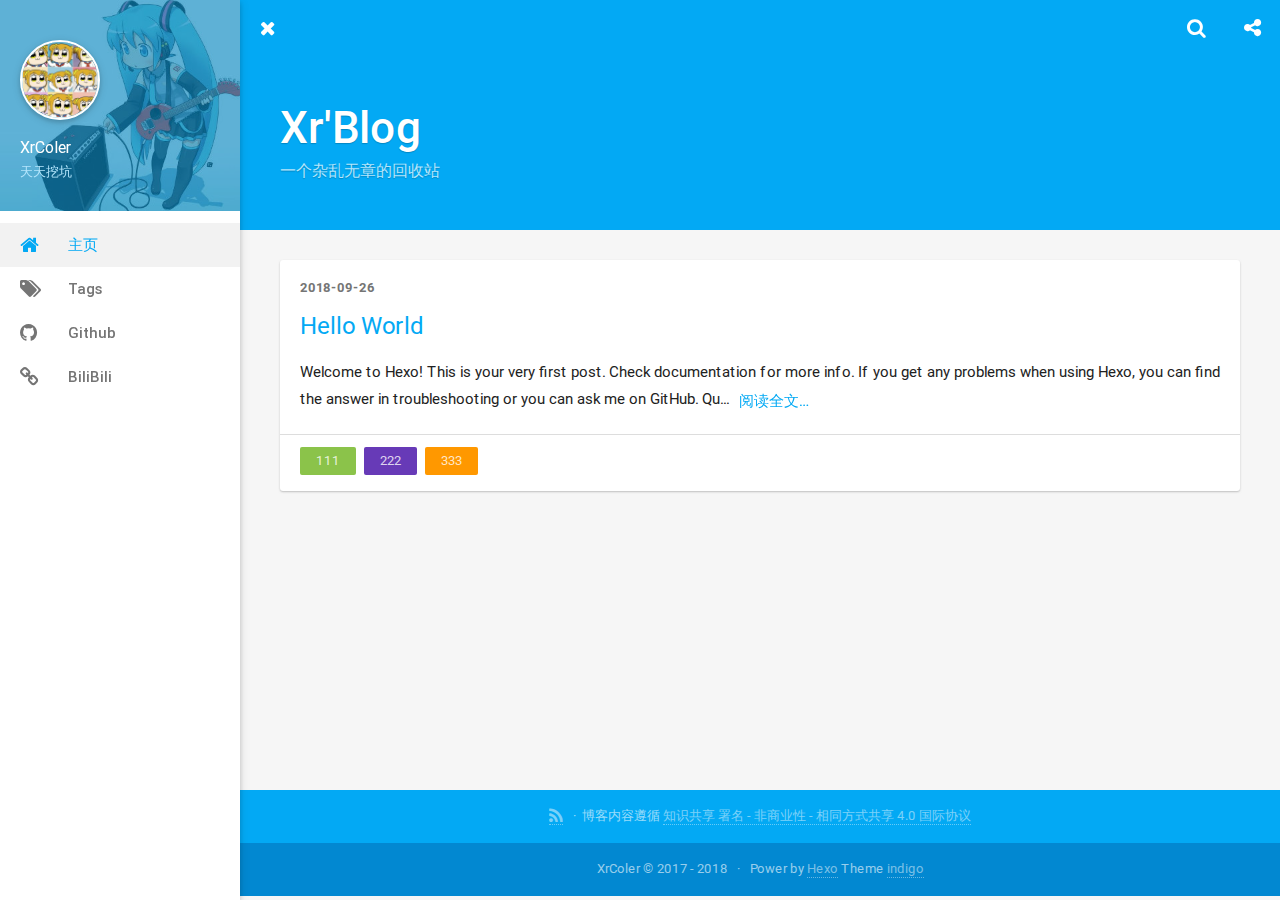
==== index.html @ 563e14e1 "Site updated: 2018-09-26 22:05:00" ====
<!DOCTYPE html>
<html>
<head>
    

    

    



    <meta charset="utf-8">
    
    
    
    
    <title>Xr&#39;Blog | 一个杂乱无章的回收站</title>
    <meta name="viewport" content="width=device-width, initial-scale=1, maximum-scale=1">
    
    <meta name="theme-color" content="#3F51B5">
    
    
    <meta name="keywords" content="your keywords">
    <meta name="description" content="your description">
<meta name="keywords" content="your keywords">
<meta property="og:type" content="website">
<meta property="og:title" content="Xr&#39;Blog">
<meta property="og:url" content="your site url/index.html">
<meta property="og:site_name" content="Xr&#39;Blog">
<meta property="og:description" content="your description">
<meta property="og:locale" content="zh-CN">
<meta name="twitter:card" content="summary">
<meta name="twitter:title" content="Xr&#39;Blog">
<meta name="twitter:description" content="your description">
    
        <link rel="alternate" type="application/atom+xml" title="Xr&#39;Blog" href="/atom.xml">
    
    <link rel="shortcut icon" href="/img/logo.jpg">
    <link rel="stylesheet" href="/css/style.css?v=1.7.2">
    <script>window.lazyScripts=[]</script>

    <!-- custom head -->
    

</head>

<body>
    <div id="loading" class="active"></div>

    <aside id="menu"  >
  <div class="inner flex-row-vertical">
    <a href="javascript:;" class="header-icon waves-effect waves-circle waves-light" id="menu-off">
        <i class="icon icon-lg icon-close"></i>
    </a>
    <div class="brand-wrap" style="background-image:url(/img/brand1.jpg)">
      <div class="brand">
        <a href="/" class="avatar waves-effect waves-circle waves-light">
          <img src="/img/logo.jpg">
        </a>
        <hgroup class="introduce">
          <h5 class="nickname">XrColer</h5>
          <a href="mailto:天天挖坑" title="天天挖坑" class="mail">天天挖坑</a>
        </hgroup>
      </div>
    </div>
    <div class="scroll-wrap flex-col">
      <ul class="nav">
        
            <li class="waves-block waves-effect active">
              <a href="/"  >
                <i class="icon icon-lg icon-home"></i>
                主页
              </a>
            </li>
        
            <li class="waves-block waves-effect">
              <a href="/tags"  >
                <i class="icon icon-lg icon-tags"></i>
                Tags
              </a>
            </li>
        
            <li class="waves-block waves-effect">
              <a href="https://github.com/XrColer/" target="_blank" >
                <i class="icon icon-lg icon-github"></i>
                Github
              </a>
            </li>
        
            <li class="waves-block waves-effect">
              <a href="https://bilibili.com"  >
                <i class="icon icon-lg icon-link"></i>
                BiliBili
              </a>
            </li>
        
      </ul>
    </div>
  </div>
</aside>

    <main id="main">
        <header class="top-header" id="header">
    <div class="flex-row">
        <a href="javascript:;" class="header-icon waves-effect waves-circle waves-light on" id="menu-toggle">
          <i class="icon icon-lg icon-navicon"></i>
        </a>
        <div class="flex-col header-title ellipsis">Xr&#39;Blog</div>
        
        <div class="search-wrap" id="search-wrap">
            <a href="javascript:;" class="header-icon waves-effect waves-circle waves-light" id="back">
                <i class="icon icon-lg icon-chevron-left"></i>
            </a>
            <input type="text" id="key" class="search-input" autocomplete="off" placeholder="输入感兴趣的关键字">
            <a href="javascript:;" class="header-icon waves-effect waves-circle waves-light" id="search">
                <i class="icon icon-lg icon-search"></i>
            </a>
        </div>
        
        
        <a href="javascript:;" class="header-icon waves-effect waves-circle waves-light" id="menuShare">
            <i class="icon icon-lg icon-share-alt"></i>
        </a>
        
    </div>
</header>
<header class="content-header index-header">
	

    <div class="container fade-scale">
        <h1 class="title">Xr&#39;Blog</h1>
        <h5 class="subtitle">
            
                一个杂乱无章的回收站
            
        </h5>
    </div>

    


</header>

<div class="container body-wrap" >

    <ul class="post-list">
    
        <li class="post-list-item fade">
            <article id="post-hello-world"
  class="article-card article-type-post" itemprop="blogPost">

    <div class="post-meta">
        <time class="post-time" title="2018-09-26 21:51:00" datetime="2018-09-26T13:51:00.000Z"  itemprop="datePublished">2018-09-26</time>

        


    </div>

    


  
    <h3 class="post-title" itemprop="name">
      <a class="post-title-link" href="/2018/09/26/hello-world/">Hello World</a>
    </h3>
  




    <div class="post-content" id="post-content" itemprop="postContent">

    
        Welcome to Hexo! This is your very first post. Check documentation for more info. If you get any problems when using Hexo, you can find the answer in troubleshooting or you can ask me on GitHub.
Qu...
    

        <a href="/2018/09/26/hello-world/" class="post-more waves-effect waves-button">
            阅读全文…
        </a>
    </div>
    
    <div class="post-footer">
        
	<ul class="article-tag-list"><li class="article-tag-list-item"><a class="article-tag-list-link" href="/tags/111/">111</a></li><li class="article-tag-list-item"><a class="article-tag-list-link" href="/tags/222/">222</a></li><li class="article-tag-list-item"><a class="article-tag-list-link" href="/tags/333/">333</a></li></ul>

    </div>
    
</article>

        </li>
    
    </ul>

    

</div>

        <footer class="footer">
    <div class="top">
        

        <p>
            
                <span><a href="/atom.xml" target="_blank" class="rss" title="rss"><i class="icon icon-lg icon-rss"></i></a></span>
            
            <span>博客内容遵循 <a rel="license" href="https://creativecommons.org/licenses/by-nc-sa/4.0/deed.zh">知识共享 署名 - 非商业性 - 相同方式共享 4.0 国际协议</a></span>
        </p>
    </div>
    <div class="bottom">
        <p><span>XrColer &copy; 2017 - 2018</span>
            <span>
                
                Power by <a href="http://hexo.io/" target="_blank">Hexo</a> Theme <a href="https://github.com/yscoder/hexo-theme-indigo" target="_blank">indigo</a>
            </span>
        </p>
    </div>
</footer>

    </main>
    <div class="mask" id="mask"></div>
<a href="javascript:;" id="gotop" class="waves-effect waves-circle waves-light"><span class="icon icon-lg icon-chevron-up"></span></a>



<div class="global-share" id="globalShare">
    <ul class="reset share-icons">
      <li>
        <a class="weibo share-sns" target="_blank" href="http://service.weibo.com/share/share.php?url=your site url/&title=Xr'Blog&pic=your site url/img/logo.jpg" data-title="微博">
          <i class="icon icon-weibo"></i>
        </a>
      </li>
      <li>
        <a class="weixin share-sns wxFab" href="javascript:;" data-title="微信">
          <i class="icon icon-weixin"></i>
        </a>
      </li>
      <li>
        <a class="qq share-sns" target="_blank" href="http://connect.qq.com/widget/shareqq/index.html?url=your site url/&title=Xr'Blog&source=your description" data-title=" QQ">
          <i class="icon icon-qq"></i>
        </a>
      </li>
      <li>
        <a class="facebook share-sns" target="_blank" href="https://www.facebook.com/sharer/sharer.php?u=your site url/" data-title=" Facebook">
          <i class="icon icon-facebook"></i>
        </a>
      </li>
      <li>
        <a class="twitter share-sns" target="_blank" href="https://twitter.com/intent/tweet?text=Xr'Blog&url=your site url/&via=your site url" data-title=" Twitter">
          <i class="icon icon-twitter"></i>
        </a>
      </li>
      <li>
        <a class="google share-sns" target="_blank" href="https://plus.google.com/share?url=your site url/" data-title=" Google+">
          <i class="icon icon-google-plus"></i>
        </a>
      </li>
    </ul>
 </div>


<div class="page-modal wx-share" id="wxShare">
    <a class="close" href="javascript:;"><i class="icon icon-close"></i></a>
    <p>扫一扫，分享到微信</p>
    <img src="//api.qrserver.com/v1/create-qr-code/?data=your site url/" alt="微信分享二维码">
</div>




    <script src="//cdn.bootcss.com/node-waves/0.7.4/waves.min.js"></script>
<script>
var BLOG = { ROOT: '/', SHARE: true, REWARD: false };


</script>

<script src="/js/main.min.js?v=1.7.2"></script>


<div class="search-panel" id="search-panel">
    <ul class="search-result" id="search-result"></ul>
</div>
<template id="search-tpl">
<li class="item">
    <a href="{path}" class="waves-block waves-effect">
        <div class="title ellipsis" title="{title}">{title}</div>
        <div class="flex-row flex-middle">
            <div class="tags ellipsis">
                {tags}
            </div>
            <time class="flex-col time">{date}</time>
        </div>
    </a>
</li>
</template>

<script src="/js/search.min.js?v=1.7.2" async></script>



<!-- mathjax config similar to math.stackexchange -->

<script type="text/x-mathjax-config">
MathJax.Hub.Config({
    tex2jax: {
        inlineMath: [ ['$','$'], ["\\(","\\)"]  ],
        processEscapes: true,
        skipTags: ['script', 'noscript', 'style', 'textarea', 'pre', 'code']
    }
});

MathJax.Hub.Queue(function() {
    var all = MathJax.Hub.getAllJax(), i;
    for(i=0; i < all.length; i += 1) {
        all[i].SourceElement().parentNode.className += ' has-jax';
    }
});
</script>

<script async src="//cdn.bootcss.com/mathjax/2.7.0/MathJax.js?config=TeX-MML-AM_CHTML" async></script>






<script>
(function() {
    var OriginTitile = document.title, titleTime;
    document.addEventListener('visibilitychange', function() {
        if (document.hidden) {
            document.title = '潜入中，同步率100%...';
            clearTimeout(titleTime);
        } else {
            document.title = '哎呀，被发现了！！';
            titleTime = setTimeout(function() {
                document.title = OriginTitile;
            },2000);
        }
    });
})();
</script>



</body>
</html>
---- css/style.css ----
@font-face{font-family:"Roboto";src:local('Roboto Thin'),local('Roboto-Thin'),url("fonts/roboto/Roboto-Thin.woff2") format("woff2"),url("fonts/roboto/Roboto-Thin.woff") format("woff"),url("fonts/roboto/Roboto-Thin.ttf") format("truetype");font-weight:200}@font-face{font-family:"Roboto";src:local('Roboto Light'),local('Roboto-Light'),url("fonts/roboto/Roboto-Light.woff2") format("woff2"),url("fonts/roboto/Roboto-Light.woff") format("woff"),url("fonts/roboto/Roboto-Light.ttf") format("truetype");font-weight:300}@font-face{font-family:"Roboto";src:local('Roboto Regular'),local('Roboto-Regular'),url("fonts/roboto/Roboto-Regular.woff2") format("woff2"),url("fonts/roboto/Roboto-Regular.woff") format("woff"),url("fonts/roboto/Roboto-Regular.ttf") format("truetype");font-weight:400}@font-face{font-family:"Roboto";src:local('Roboto Medium'),local('Roboto-Medium'),url("fonts/roboto/Roboto-Medium.woff2") format("woff2"),url("fonts/roboto/Roboto-Medium.woff") format("woff"),url("fonts/roboto/Roboto-Medium.ttf") format("truetype");font-weight:500}@font-face{font-family:"Roboto";src:local('Roboto Bold'),local('Roboto-Bold'),url("fonts/roboto/Roboto-Bold.woff2") format("woff2"),url("fonts/roboto/Roboto-Bold.woff") format("woff"),url("fonts/roboto/Roboto-Bold.ttf") format("truetype");font-weight:700}/*!
 *  Font Awesome 4.6.3 by @davegandy - http://fontawesome.io - @fontawesome
 *  License - http://fontawesome.io/license (Font: SIL OFL 1.1, CSS: MIT License)
 */@font-face{font-family:'FontAwesome';src:url('fonts/fontawesome/fontawesome-webfont.woff2') format('woff2'),url('fonts/fontawesome/fontawesome-webfont.woff') format('woff'),url('fonts/fontawesome/fontawesome-webfont.ttf') format('truetype');font-weight:normal;font-style:normal}.icon{display:inline-block;font-family:'FontAwesome';font-size:1em;text-rendering:auto;-webkit-font-smoothing:antialiased;-moz-osx-font-smoothing:grayscale}.icon-lg{font-size:1.33333333em;line-height:.75em;vertical-align:-15%}.icon-2x{font-size:2em}.icon-3x{font-size:3em}.icon-4x{font-size:4em}.icon-5x{font-size:5em}.icon-pl{padding-left:5px}.icon-pr{padding-right:5px}.icon-glass:before{content:"\f000"}.icon-music:before{content:"\f001"}.icon-search:before{content:"\f002"}.icon-envelope-o:before{content:"\f003"}.icon-heart:before{content:"\f004"}.icon-star:before{content:"\f005"}.icon-star-o:before{content:"\f006"}.icon-user:before{content:"\f007"}.icon-film:before{content:"\f008"}.icon-th-large:before{content:"\f009"}.icon-th:before{content:"\f00a"}.icon-th-list:before{content:"\f00b"}.icon-check:before{content:"\f00c"}.icon-remove:before,.icon-close:before,.icon-times:before{content:"\f00d"}.icon-search-plus:before{content:"\f00e"}.icon-search-minus:before{content:"\f010"}.icon-power-off:before{content:"\f011"}.icon-signal:before{content:"\f012"}.icon-gear:before,.icon-cog:before{content:"\f013"}.icon-trash-o:before{content:"\f014"}.icon-home:before{content:"\f015"}.icon-file-o:before{content:"\f016"}.icon-clock-o:before{content:"\f017"}.icon-road:before{content:"\f018"}.icon-download:before{content:"\f019"}.icon-arrow-circle-o-down:before{content:"\f01a"}.icon-arrow-circle-o-up:before{content:"\f01b"}.icon-inbox:before{content:"\f01c"}.icon-play-circle-o:before{content:"\f01d"}.icon-rotate-right:before,.icon-repeat:before{content:"\f01e"}.icon-refresh:before{content:"\f021"}.icon-list-alt:before{content:"\f022"}.icon-lock:before{content:"\f023"}.icon-flag:before{content:"\f024"}.icon-headphones:before{content:"\f025"}.icon-volume-off:before{content:"\f026"}.icon-volume-down:before{content:"\f027"}.icon-volume-up:before{content:"\f028"}.icon-qrcode:before{content:"\f029"}.icon-barcode:before{content:"\f02a"}.icon-tag:before{content:"\f02b"}.icon-tags:before{content:"\f02c"}.icon-book:before{content:"\f02d"}.icon-bookmark:before{content:"\f02e"}.icon-print:before{content:"\f02f"}.icon-camera:before{content:"\f030"}.icon-font:before{content:"\f031"}.icon-bold:before{content:"\f032"}.icon-italic:before{content:"\f033"}.icon-text-height:before{content:"\f034"}.icon-text-width:before{content:"\f035"}.icon-align-left:before{content:"\f036"}.icon-align-center:before{content:"\f037"}.icon-align-right:before{content:"\f038"}.icon-align-justify:before{content:"\f039"}.icon-list:before{content:"\f03a"}.icon-dedent:before,.icon-outdent:before{content:"\f03b"}.icon-indent:before{content:"\f03c"}.icon-video-camera:before{content:"\f03d"}.icon-photo:before,.icon-image:before,.icon-picture-o:before{content:"\f03e"}.icon-pencil:before{content:"\f040"}.icon-map-marker:before{content:"\f041"}.icon-adjust:before{content:"\f042"}.icon-tint:before{content:"\f043"}.icon-edit:before,.icon-pencil-square-o:before{content:"\f044"}.icon-share-square-o:before{content:"\f045"}.icon-check-square-o:before{content:"\f046"}.icon-arrows:before{content:"\f047"}.icon-step-backward:before{content:"\f048"}.icon-fast-backward:before{content:"\f049"}.icon-backward:before{content:"\f04a"}.icon-play:before{content:"\f04b"}.icon-pause:before{content:"\f04c"}.icon-stop:before{content:"\f04d"}.icon-forward:before{content:"\f04e"}.icon-fast-forward:before{content:"\f050"}.icon-step-forward:before{content:"\f051"}.icon-eject:before{content:"\f052"}.icon-chevron-left:before{content:"\f053"}.icon-chevron-right:before{content:"\f054"}.icon-plus-circle:before{content:"\f055"}.icon-minus-circle:before{content:"\f056"}.icon-times-circle:before{content:"\f057"}.icon-check-circle:before{content:"\f058"}.icon-question-circle:before{content:"\f059"}.icon-info-circle:before{content:"\f05a"}.icon-crosshairs:before{content:"\f05b"}.icon-times-circle-o:before{content:"\f05c"}.icon-check-circle-o:before{content:"\f05d"}.icon-ban:before{content:"\f05e"}.icon-arrow-left:before{content:"\f060"}.icon-arrow-right:before{content:"\f061"}.icon-arrow-up:before{content:"\f062"}.icon-arrow-down:before{content:"\f063"}.icon-mail-forward:before,.icon-share:before{content:"\f064"}.icon-expand:before{content:"\f065"}.icon-compress:before{content:"\f066"}.icon-plus:before{content:"\f067"}.icon-minus:before{content:"\f068"}.icon-asterisk:before{content:"\f069"}.icon-exclamation-circle:before{content:"\f06a"}.icon-gift:before{content:"\f06b"}.icon-leaf:before{content:"\f06c"}.icon-fire:before{content:"\f06d"}.icon-eye:before{content:"\f06e"}.icon-eye-slash:before{content:"\f070"}.icon-warning:before,.icon-exclamation-triangle:before{content:"\f071"}.icon-plane:before{content:"\f072"}.icon-calendar:before{content:"\f073"}.icon-random:before{content:"\f074"}.icon-comment:before{content:"\f075"}.icon-magnet:before{content:"\f076"}.icon-chevron-up:before{content:"\f077"}.icon-chevron-down:before{content:"\f078"}.icon-retweet:before{content:"\f079"}.icon-shopping-cart:before{content:"\f07a"}.icon-folder:before{content:"\f07b"}.icon-folder-open:before{content:"\f07c"}.icon-arrows-v:before{content:"\f07d"}.icon-arrows-h:before{content:"\f07e"}.icon-bar-chart-o:before,.icon-bar-chart:before{content:"\f080"}.icon-twitter-square:before{content:"\f081"}.icon-facebook-square:before{content:"\f082"}.icon-camera-retro:before{content:"\f083"}.icon-key:before{content:"\f084"}.icon-gears:before,.icon-cogs:before{content:"\f085"}.icon-comments:before{content:"\f086"}.icon-thumbs-o-up:before{content:"\f087"}.icon-thumbs-o-down:before{content:"\f088"}.icon-star-half:before{content:"\f089"}.icon-heart-o:before{content:"\f08a"}.icon-sign-out:before{content:"\f08b"}.icon-linkedin-square:before{content:"\f08c"}.icon-thumb-tack:before{content:"\f08d"}.icon-external-link:before{content:"\f08e"}.icon-sign-in:before{content:"\f090"}.icon-trophy:before{content:"\f091"}.icon-github-square:before{content:"\f092"}.icon-upload:before{content:"\f093"}.icon-lemon-o:before{content:"\f094"}.icon-phone:before{content:"\f095"}.icon-square-o:before{content:"\f096"}.icon-bookmark-o:before{content:"\f097"}.icon-phone-square:before{content:"\f098"}.icon-twitter:before{content:"\f099"}.icon-facebook-f:before,.icon-facebook:before{content:"\f09a"}.icon-github:before{content:"\f09b"}.icon-unlock:before{content:"\f09c"}.icon-credit-card:before{content:"\f09d"}.icon-feed:before,.icon-rss:before{content:"\f09e"}.icon-hdd-o:before{content:"\f0a0"}.icon-bullhorn:before{content:"\f0a1"}.icon-bell:before{content:"\f0f3"}.icon-certificate:before{content:"\f0a3"}.icon-hand-o-right:before{content:"\f0a4"}.icon-hand-o-left:before{content:"\f0a5"}.icon-hand-o-up:before{content:"\f0a6"}.icon-hand-o-down:before{content:"\f0a7"}.icon-arrow-circle-left:before{content:"\f0a8"}.icon-arrow-circle-right:before{content:"\f0a9"}.icon-arrow-circle-up:before{content:"\f0aa"}.icon-arrow-circle-down:before{content:"\f0ab"}.icon-globe:before{content:"\f0ac"}.icon-wrench:before{content:"\f0ad"}.icon-tasks:before{content:"\f0ae"}.icon-filter:before{content:"\f0b0"}.icon-briefcase:before{content:"\f0b1"}.icon-arrows-alt:before{content:"\f0b2"}.icon-group:before,.icon-users:before{content:"\f0c0"}.icon-chain:before,.icon-link:before{content:"\f0c1"}.icon-cloud:before{content:"\f0c2"}.icon-flask:before{content:"\f0c3"}.icon-cut:before,.icon-scissors:before{content:"\f0c4"}.icon-copy:before,.icon-files-o:before{content:"\f0c5"}.icon-paperclip:before{content:"\f0c6"}.icon-save:before,.icon-floppy-o:before{content:"\f0c7"}.icon-square:before{content:"\f0c8"}.icon-navicon:before,.icon-reorder:before,.icon-bars:before{content:"\f0c9"}.icon-list-ul:before{content:"\f0ca"}.icon-list-ol:before{content:"\f0cb"}.icon-strikethrough:before{content:"\f0cc"}.icon-underline:before{content:"\f0cd"}.icon-table:before{content:"\f0ce"}.icon-magic:before{content:"\f0d0"}.icon-truck:before{content:"\f0d1"}.icon-pinterest:before{content:"\f0d2"}.icon-pinterest-square:before{content:"\f0d3"}.icon-google-plus-square:before{content:"\f0d4"}.icon-google-plus:before{content:"\f0d5"}.icon-money:before{content:"\f0d6"}.icon-caret-down:before{content:"\f0d7"}.icon-caret-up:before{content:"\f0d8"}.icon-caret-left:before{content:"\f0d9"}.icon-caret-right:before{content:"\f0da"}.icon-columns:before{content:"\f0db"}.icon-unsorted:before,.icon-sort:before{content:"\f0dc"}.icon-sort-down:before,.icon-sort-desc:before{content:"\f0dd"}.icon-sort-up:before,.icon-sort-asc:before{content:"\f0de"}.icon-envelope:before{content:"\f0e0"}.icon-linkedin:before{content:"\f0e1"}.icon-rotate-left:before,.icon-undo:before{content:"\f0e2"}.icon-legal:before,.icon-gavel:before{content:"\f0e3"}.icon-dashboard:before,.icon-tachometer:before{content:"\f0e4"}.icon-comment-o:before{content:"\f0e5"}.icon-comments-o:before{content:"\f0e6"}.icon-flash:before,.icon-bolt:before{content:"\f0e7"}.icon-sitemap:before{content:"\f0e8"}.icon-umbrella:before{content:"\f0e9"}.icon-paste:before,.icon-clipboard:before{content:"\f0ea"}.icon-lightbulb-o:before{content:"\f0eb"}.icon-exchange:before{content:"\f0ec"}.icon-cloud-download:before{content:"\f0ed"}.icon-cloud-upload:before{content:"\f0ee"}.icon-user-md:before{content:"\f0f0"}.icon-stethoscope:before{content:"\f0f1"}.icon-suitcase:before{content:"\f0f2"}.icon-bell-o:before{content:"\f0a2"}.icon-coffee:before{content:"\f0f4"}.icon-cutlery:before{content:"\f0f5"}.icon-file-text-o:before{content:"\f0f6"}.icon-building-o:before{content:"\f0f7"}.icon-hospital-o:before{content:"\f0f8"}.icon-ambulance:before{content:"\f0f9"}.icon-medkit:before{content:"\f0fa"}.icon-fighter-jet:before{content:"\f0fb"}.icon-beer:before{content:"\f0fc"}.icon-h-square:before{content:"\f0fd"}.icon-plus-square:before{content:"\f0fe"}.icon-angle-double-left:before{content:"\f100"}.icon-angle-double-right:before{content:"\f101"}.icon-angle-double-up:before{content:"\f102"}.icon-angle-double-down:before{content:"\f103"}.icon-angle-left:before{content:"\f104"}.icon-angle-right:before{content:"\f105"}.icon-angle-up:before{content:"\f106"}.icon-angle-down:before{content:"\f107"}.icon-desktop:before{content:"\f108"}.icon-laptop:before{content:"\f109"}.icon-tablet:before{content:"\f10a"}.icon-mobile-phone:before,.icon-mobile:before{content:"\f10b"}.icon-circle-o:before{content:"\f10c"}.icon-quote-left:before{content:"\f10d"}.icon-quote-right:before{content:"\f10e"}.icon-spinner:before{content:"\f110"}.icon-circle:before{content:"\f111"}.icon-mail-reply:before,.icon-reply:before{content:"\f112"}.icon-github-alt:before{content:"\f113"}.icon-folder-o:before{content:"\f114"}.icon-folder-open-o:before{content:"\f115"}.icon-smile-o:before{content:"\f118"}.icon-frown-o:before{content:"\f119"}.icon-meh-o:before{content:"\f11a"}.icon-gamepad:before{content:"\f11b"}.icon-keyboard-o:before{content:"\f11c"}.icon-flag-o:before{content:"\f11d"}.icon-flag-checkered:before{content:"\f11e"}.icon-terminal:before{content:"\f120"}.icon-code:before{content:"\f121"}.icon-mail-reply-all:before,.icon-reply-all:before{content:"\f122"}.icon-star-half-empty:before,.icon-star-half-full:before,.icon-star-half-o:before{content:"\f123"}.icon-location-arrow:before{content:"\f124"}.icon-crop:before{content:"\f125"}.icon-code-fork:before{content:"\f126"}.icon-unlink:before,.icon-chain-broken:before{content:"\f127"}.icon-question:before{content:"\f128"}.icon-info:before{content:"\f129"}.icon-exclamation:before{content:"\f12a"}.icon-superscript:before{content:"\f12b"}.icon-subscript:before{content:"\f12c"}.icon-eraser:before{content:"\f12d"}.icon-puzzle-piece:before{content:"\f12e"}.icon-microphone:before{content:"\f130"}.icon-microphone-slash:before{content:"\f131"}.icon-shield:before{content:"\f132"}.icon-calendar-o:before{content:"\f133"}.icon-fire-extinguisher:before{content:"\f134"}.icon-rocket:before{content:"\f135"}.icon-maxcdn:before{content:"\f136"}.icon-chevron-circle-left:before{content:"\f137"}.icon-chevron-circle-right:before{content:"\f138"}.icon-chevron-circle-up:before{content:"\f139"}.icon-chevron-circle-down:before{content:"\f13a"}.icon-html5:before{content:"\f13b"}.icon-css3:before{content:"\f13c"}.icon-anchor:before{content:"\f13d"}.icon-unlock-alt:before{content:"\f13e"}.icon-bullseye:before{content:"\f140"}.icon-ellipsis-h:before{content:"\f141"}.icon-ellipsis-v:before{content:"\f142"}.icon-rss-square:before{content:"\f143"}.icon-play-circle:before{content:"\f144"}.icon-ticket:before{content:"\f145"}.icon-minus-square:before{content:"\f146"}.icon-minus-square-o:before{content:"\f147"}.icon-level-up:before{content:"\f148"}.icon-level-down:before{content:"\f149"}.icon-check-square:before{content:"\f14a"}.icon-pencil-square:before{content:"\f14b"}.icon-external-link-square:before{content:"\f14c"}.icon-share-square:before{content:"\f14d"}.icon-compass:before{content:"\f14e"}.icon-toggle-down:before,.icon-caret-square-o-down:before{content:"\f150"}.icon-toggle-up:before,.icon-caret-square-o-up:before{content:"\f151"}.icon-toggle-right:before,.icon-caret-square-o-right:before{content:"\f152"}.icon-euro:before,.icon-eur:before{content:"\f153"}.icon-gbp:before{content:"\f154"}.icon-dollar:before,.icon-usd:before{content:"\f155"}.icon-rupee:before,.icon-inr:before{content:"\f156"}.icon-cny:before,.icon-rmb:before,.icon-yen:before,.icon-jpy:before{content:"\f157"}.icon-ruble:before,.icon-rouble:before,.icon-rub:before{content:"\f158"}.icon-won:before,.icon-krw:before{content:"\f159"}.icon-bitcoin:before,.icon-btc:before{content:"\f15a"}.icon-file:before{content:"\f15b"}.icon-file-text:before{content:"\f15c"}.icon-sort-alpha-asc:before{content:"\f15d"}.icon-sort-alpha-desc:before{content:"\f15e"}.icon-sort-amount-asc:before{content:"\f160"}.icon-sort-amount-desc:before{content:"\f161"}.icon-sort-numeric-asc:before{content:"\f162"}.icon-sort-numeric-desc:before{content:"\f163"}.icon-thumbs-up:before{content:"\f164"}.icon-thumbs-down:before{content:"\f165"}.icon-youtube-square:before{content:"\f166"}.icon-youtube:before{content:"\f167"}.icon-xing:before{content:"\f168"}.icon-xing-square:before{content:"\f169"}.icon-youtube-play:before{content:"\f16a"}.icon-dropbox:before{content:"\f16b"}.icon-stack-overflow:before{content:"\f16c"}.icon-instagram:before{content:"\f16d"}.icon-flickr:before{content:"\f16e"}.icon-adn:before{content:"\f170"}.icon-bitbucket:before{content:"\f171"}.icon-bitbucket-square:before{content:"\f172"}.icon-tumblr:before{content:"\f173"}.icon-tumblr-square:before{content:"\f174"}.icon-long-arrow-down:before{content:"\f175"}.icon-long-arrow-up:before{content:"\f176"}.icon-long-arrow-left:before{content:"\f177"}.icon-long-arrow-right:before{content:"\f178"}.icon-apple:before{content:"\f179"}.icon-windows:before{content:"\f17a"}.icon-android:before{content:"\f17b"}.icon-linux:before{content:"\f17c"}.icon-dribbble:before{content:"\f17d"}.icon-skype:before{content:"\f17e"}.icon-foursquare:before{content:"\f180"}.icon-trello:before{content:"\f181"}.icon-female:before{content:"\f182"}.icon-male:before{content:"\f183"}.icon-gittip:before,.icon-gratipay:before{content:"\f184"}.icon-sun-o:before{content:"\f185"}.icon-moon-o:before{content:"\f186"}.icon-archive:before,.icon-archives:before{content:"\f187"}.icon-bug:before{content:"\f188"}.icon-vk:before{content:"\f189"}.icon-weibo:before{content:"\f18a"}.icon-renren:before{content:"\f18b"}.icon-pagelines:before{content:"\f18c"}.icon-stack-exchange:before{content:"\f18d"}.icon-arrow-circle-o-right:before{content:"\f18e"}.icon-arrow-circle-o-left:before{content:"\f190"}.icon-toggle-left:before,.icon-caret-square-o-left:before{content:"\f191"}.icon-dot-circle-o:before{content:"\f192"}.icon-wheelchair:before{content:"\f193"}.icon-vimeo-square:before{content:"\f194"}.icon-turkish-lira:before,.icon-try:before{content:"\f195"}.icon-plus-square-o:before{content:"\f196"}.icon-space-shuttle:before{content:"\f197"}.icon-slack:before{content:"\f198"}.icon-envelope-square:before{content:"\f199"}.icon-wordpress:before{content:"\f19a"}.icon-openid:before{content:"\f19b"}.icon-institution:before,.icon-bank:before,.icon-university:before{content:"\f19c"}.icon-mortar-board:before,.icon-graduation-cap:before{content:"\f19d"}.icon-yahoo:before{content:"\f19e"}.icon-google:before{content:"\f1a0"}.icon-reddit:before{content:"\f1a1"}.icon-reddit-square:before{content:"\f1a2"}.icon-stumbleupon-circle:before{content:"\f1a3"}.icon-stumbleupon:before{content:"\f1a4"}.icon-delicious:before{content:"\f1a5"}.icon-digg:before{content:"\f1a6"}.icon-pied-piper-pp:before{content:"\f1a7"}.icon-pied-piper-alt:before{content:"\f1a8"}.icon-drupal:before{content:"\f1a9"}.icon-joomla:before{content:"\f1aa"}.icon-language:before{content:"\f1ab"}.icon-fax:before{content:"\f1ac"}.icon-building:before{content:"\f1ad"}.icon-child:before{content:"\f1ae"}.icon-paw:before{content:"\f1b0"}.icon-spoon:before{content:"\f1b1"}.icon-cube:before{content:"\f1b2"}.icon-cubes:before{content:"\f1b3"}.icon-behance:before{content:"\f1b4"}.icon-behance-square:before{content:"\f1b5"}.icon-steam:before{content:"\f1b6"}.icon-steam-square:before{content:"\f1b7"}.icon-recycle:before{content:"\f1b8"}.icon-automobile:before,.icon-car:before{content:"\f1b9"}.icon-cab:before,.icon-taxi:before{content:"\f1ba"}.icon-tree:before{content:"\f1bb"}.icon-spotify:before{content:"\f1bc"}.icon-deviantart:before{content:"\f1bd"}.icon-soundcloud:before{content:"\f1be"}.icon-database:before{content:"\f1c0"}.icon-file-pdf-o:before{content:"\f1c1"}.icon-file-word-o:before{content:"\f1c2"}.icon-file-excel-o:before{content:"\f1c3"}.icon-file-powerpoint-o:before{content:"\f1c4"}.icon-file-photo-o:before,.icon-file-picture-o:before,.icon-file-image-o:before{content:"\f1c5"}.icon-file-zip-o:before,.icon-file-archive-o:before{content:"\f1c6"}.icon-file-sound-o:before,.icon-file-audio-o:before{content:"\f1c7"}.icon-file-movie-o:before,.icon-file-video-o:before{content:"\f1c8"}.icon-file-code-o:before{content:"\f1c9"}.icon-vine:before{content:"\f1ca"}.icon-codepen:before{content:"\f1cb"}.icon-jsfiddle:before{content:"\f1cc"}.icon-life-bouy:before,.icon-life-buoy:before,.icon-life-saver:before,.icon-support:before,.icon-life-ring:before{content:"\f1cd"}.icon-circle-o-notch:before{content:"\f1ce"}.icon-ra:before,.icon-resistance:before,.icon-rebel:before{content:"\f1d0"}.icon-ge:before,.icon-empire:before{content:"\f1d1"}.icon-git-square:before{content:"\f1d2"}.icon-git:before{content:"\f1d3"}.icon-y-combinator-square:before,.icon-yc-square:before,.icon-hacker-news:before{content:"\f1d4"}.icon-tencent-weibo:before{content:"\f1d5"}.icon-qq:before{content:"\f1d6"}.icon-wechat:before,.icon-weixin:before{content:"\f1d7"}.icon-send:before,.icon-paper-plane:before{content:"\f1d8"}.icon-send-o:before,.icon-paper-plane-o:before{content:"\f1d9"}.icon-history:before{content:"\f1da"}.icon-circle-thin:before{content:"\f1db"}.icon-header:before{content:"\f1dc"}.icon-paragraph:before{content:"\f1dd"}.icon-sliders:before{content:"\f1de"}.icon-share-alt:before{content:"\f1e0"}.icon-share-alt-square:before{content:"\f1e1"}.icon-bomb:before{content:"\f1e2"}.icon-soccer-ball-o:before,.icon-futbol-o:before{content:"\f1e3"}.icon-tty:before{content:"\f1e4"}.icon-binoculars:before{content:"\f1e5"}.icon-plug:before{content:"\f1e6"}.icon-slideshare:before{content:"\f1e7"}.icon-twitch:before{content:"\f1e8"}.icon-yelp:before{content:"\f1e9"}.icon-newspaper-o:before{content:"\f1ea"}.icon-wifi:before{content:"\f1eb"}.icon-calculator:before{content:"\f1ec"}.icon-paypal:before{content:"\f1ed"}.icon-google-wallet:before{content:"\f1ee"}.icon-cc-visa:before{content:"\f1f0"}.icon-cc-mastercard:before{content:"\f1f1"}.icon-cc-discover:before{content:"\f1f2"}.icon-cc-amex:before{content:"\f1f3"}.icon-cc-paypal:before{content:"\f1f4"}.icon-cc-stripe:before{content:"\f1f5"}.icon-bell-slash:before{content:"\f1f6"}.icon-bell-slash-o:before{content:"\f1f7"}.icon-trash:before{content:"\f1f8"}.icon-copyright:before{content:"\f1f9"}.icon-at:before{content:"\f1fa"}.icon-eyedropper:before{content:"\f1fb"}.icon-paint-brush:before{content:"\f1fc"}.icon-birthday-cake:before{content:"\f1fd"}.icon-area-chart:before{content:"\f1fe"}.icon-pie-chart:before{content:"\f200"}.icon-line-chart:before{content:"\f201"}.icon-lastfm:before{content:"\f202"}.icon-lastfm-square:before{content:"\f203"}.icon-toggle-off:before{content:"\f204"}.icon-toggle-on:before{content:"\f205"}.icon-bicycle:before{content:"\f206"}.icon-bus:before{content:"\f207"}.icon-ioxhost:before{content:"\f208"}.icon-angellist:before{content:"\f209"}.icon-cc:before{content:"\f20a"}.icon-shekel:before,.icon-sheqel:before,.icon-ils:before{content:"\f20b"}.icon-meanpath:before{content:"\f20c"}.icon-buysellads:before{content:"\f20d"}.icon-connectdevelop:before{content:"\f20e"}.icon-dashcube:before{content:"\f210"}.icon-forumbee:before{content:"\f211"}.icon-leanpub:before{content:"\f212"}.icon-sellsy:before{content:"\f213"}.icon-shirtsinbulk:before{content:"\f214"}.icon-simplybuilt:before{content:"\f215"}.icon-skyatlas:before{content:"\f216"}.icon-cart-plus:before{content:"\f217"}.icon-cart-arrow-down:before{content:"\f218"}.icon-diamond:before{content:"\f219"}.icon-ship:before{content:"\f21a"}.icon-user-secret:before{content:"\f21b"}.icon-motorcycle:before{content:"\f21c"}.icon-street-view:before{content:"\f21d"}.icon-heartbeat:before{content:"\f21e"}.icon-venus:before{content:"\f221"}.icon-mars:before{content:"\f222"}.icon-mercury:before{content:"\f223"}.icon-intersex:before,.icon-transgender:before{content:"\f224"}.icon-transgender-alt:before{content:"\f225"}.icon-venus-double:before{content:"\f226"}.icon-mars-double:before{content:"\f227"}.icon-venus-mars:before{content:"\f228"}.icon-mars-stroke:before{content:"\f229"}.icon-mars-stroke-v:before{content:"\f22a"}.icon-mars-stroke-h:before{content:"\f22b"}.icon-neuter:before{content:"\f22c"}.icon-genderless:before{content:"\f22d"}.icon-facebook-official:before{content:"\f230"}.icon-pinterest-p:before{content:"\f231"}.icon-whatsapp:before{content:"\f232"}.icon-server:before{content:"\f233"}.icon-user-plus:before{content:"\f234"}.icon-user-times:before{content:"\f235"}.icon-hotel:before,.icon-bed:before{content:"\f236"}.icon-viacoin:before{content:"\f237"}.icon-train:before{content:"\f238"}.icon-subway:before{content:"\f239"}.icon-medium:before{content:"\f23a"}.icon-yc:before,.icon-y-combinator:before{content:"\f23b"}.icon-optin-monster:before{content:"\f23c"}.icon-opencart:before{content:"\f23d"}.icon-expeditedssl:before{content:"\f23e"}.icon-battery-4:before,.icon-battery:before,.icon-battery-full:before{content:"\f240"}.icon-battery-3:before,.icon-battery-three-quarters:before{content:"\f241"}.icon-battery-2:before,.icon-battery-half:before{content:"\f242"}.icon-battery-1:before,.icon-battery-quarter:before{content:"\f243"}.icon-battery-0:before,.icon-battery-empty:before{content:"\f244"}.icon-mouse-pointer:before{content:"\f245"}.icon-i-cursor:before{content:"\f246"}.icon-object-group:before{content:"\f247"}.icon-object-ungroup:before{content:"\f248"}.icon-sticky-note:before{content:"\f249"}.icon-sticky-note-o:before{content:"\f24a"}.icon-cc-jcb:before{content:"\f24b"}.icon-cc-diners-club:before{content:"\f24c"}.icon-clone:before{content:"\f24d"}.icon-balance-scale:before{content:"\f24e"}.icon-hourglass-o:before{content:"\f250"}.icon-hourglass-1:before,.icon-hourglass-start:before{content:"\f251"}.icon-hourglass-2:before,.icon-hourglass-half:before{content:"\f252"}.icon-hourglass-3:before,.icon-hourglass-end:before{content:"\f253"}.icon-hourglass:before{content:"\f254"}.icon-hand-grab-o:before,.icon-hand-rock-o:before{content:"\f255"}.icon-hand-stop-o:before,.icon-hand-paper-o:before{content:"\f256"}.icon-hand-scissors-o:before{content:"\f257"}.icon-hand-lizard-o:before{content:"\f258"}.icon-hand-spock-o:before{content:"\f259"}.icon-hand-pointer-o:before{content:"\f25a"}.icon-hand-peace-o:before{content:"\f25b"}.icon-trademark:before{content:"\f25c"}.icon-registered:before{content:"\f25d"}.icon-creative-commons:before{content:"\f25e"}.icon-gg:before{content:"\f260"}.icon-gg-circle:before{content:"\f261"}.icon-tripadvisor:before{content:"\f262"}.icon-odnoklassniki:before{content:"\f263"}.icon-odnoklassniki-square:before{content:"\f264"}.icon-get-pocket:before{content:"\f265"}.icon-wikipedia-w:before{content:"\f266"}.icon-safari:before{content:"\f267"}.icon-chrome:before{content:"\f268"}.icon-firefox:before{content:"\f269"}.icon-opera:before{content:"\f26a"}.icon-internet-explorer:before{content:"\f26b"}.icon-tv:before,.icon-television:before{content:"\f26c"}.icon-contao:before{content:"\f26d"}.icon-500px:before{content:"\f26e"}.icon-amazon:before{content:"\f270"}.icon-calendar-plus-o:before{content:"\f271"}.icon-calendar-minus-o:before{content:"\f272"}.icon-calendar-times-o:before{content:"\f273"}.icon-calendar-check-o:before{content:"\f274"}.icon-industry:before{content:"\f275"}.icon-map-pin:before{content:"\f276"}.icon-map-signs:before{content:"\f277"}.icon-map-o:before{content:"\f278"}.icon-map:before{content:"\f279"}.icon-commenting:before{content:"\f27a"}.icon-commenting-o:before{content:"\f27b"}.icon-houzz:before{content:"\f27c"}.icon-vimeo:before{content:"\f27d"}.icon-black-tie:before{content:"\f27e"}.icon-fonticons:before{content:"\f280"}.icon-reddit-alien:before{content:"\f281"}.icon-edge:before{content:"\f282"}.icon-credit-card-alt:before{content:"\f283"}.icon-codiepie:before{content:"\f284"}.icon-modx:before{content:"\f285"}.icon-fort-awesome:before{content:"\f286"}.icon-usb:before{content:"\f287"}.icon-product-hunt:before{content:"\f288"}.icon-mixcloud:before{content:"\f289"}.icon-scribd:before{content:"\f28a"}.icon-pause-circle:before{content:"\f28b"}.icon-pause-circle-o:before{content:"\f28c"}.icon-stop-circle:before{content:"\f28d"}.icon-stop-circle-o:before{content:"\f28e"}.icon-shopping-bag:before{content:"\f290"}.icon-shopping-basket:before{content:"\f291"}.icon-hashtag:before{content:"\f292"}.icon-bluetooth:before{content:"\f293"}.icon-bluetooth-b:before{content:"\f294"}.icon-percent:before{content:"\f295"}.icon-gitlab:before{content:"\f296"}.icon-wpbeginner:before{content:"\f297"}.icon-wpforms:before{content:"\f298"}.icon-envira:before{content:"\f299"}.icon-universal-access:before{content:"\f29a"}.icon-wheelchair-alt:before{content:"\f29b"}.icon-question-circle-o:before{content:"\f29c"}.icon-blind:before{content:"\f29d"}.icon-audio-description:before{content:"\f29e"}.icon-volume-control-phone:before{content:"\f2a0"}.icon-braille:before{content:"\f2a1"}.icon-assistive-listening-systems:before{content:"\f2a2"}.icon-asl-interpreting:before,.icon-american-sign-language-interpreting:before{content:"\f2a3"}.icon-deafness:before,.icon-hard-of-hearing:before,.icon-deaf:before{content:"\f2a4"}.icon-glide:before{content:"\f2a5"}.icon-glide-g:before{content:"\f2a6"}.icon-signing:before,.icon-sign-language:before{content:"\f2a7"}.icon-low-vision:before{content:"\f2a8"}.icon-viadeo:before{content:"\f2a9"}.icon-viadeo-square:before{content:"\f2aa"}.icon-snapchat:before{content:"\f2ab"}.icon-snapchat-ghost:before{content:"\f2ac"}.icon-snapchat-square:before{content:"\f2ad"}.icon-pied-piper:before{content:"\f2ae"}.icon-first-order:before{content:"\f2b0"}.icon-yoast:before{content:"\f2b1"}.icon-themeisle:before{content:"\f2b2"}.icon-google-plus-circle:before,.icon-google-plus-official:before{content:"\f2b3"}.icon-fa:before,.icon-font-awesome:before{content:"\f2b4"}.icon-handshake-o:before{content:"\f2b5"}.icon-envelope-open:before{content:"\f2b6"}.icon-envelope-open-o:before{content:"\f2b7"}.icon-linode:before{content:"\f2b8"}.icon-address-book:before{content:"\f2b9"}.icon-address-book-o:before{content:"\f2ba"}.icon-vcard:before,.icon-address-card:before{content:"\f2bb"}.icon-vcard-o:before,.icon-address-card-o:before{content:"\f2bc"}.icon-user-circle:before{content:"\f2bd"}.icon-user-circle-o:before{content:"\f2be"}.icon-user-o:before{content:"\f2c0"}.icon-id-badge:before{content:"\f2c1"}.icon-drivers-license:before,.icon-id-card:before{content:"\f2c2"}.icon-drivers-license-o:before,.icon-id-card-o:before{content:"\f2c3"}.icon-quora:before{content:"\f2c4"}.icon-free-code-camp:before{content:"\f2c5"}.icon-telegram:before{content:"\f2c6"}.icon-thermometer-4:before,.icon-thermometer:before,.icon-thermometer-full:before{content:"\f2c7"}.icon-thermometer-3:before,.icon-thermometer-three-quarters:before{content:"\f2c8"}.icon-thermometer-2:before,.icon-thermometer-half:before{content:"\f2c9"}.icon-thermometer-1:before,.icon-thermometer-quarter:before{content:"\f2ca"}.icon-thermometer-0:before,.icon-thermometer-empty:before{content:"\f2cb"}.icon-shower:before{content:"\f2cc"}.icon-bathtub:before,.icon-s15:before,.icon-bath:before{content:"\f2cd"}.icon-podcast:before{content:"\f2ce"}.icon-window-maximize:before{content:"\f2d0"}.icon-window-minimize:before{content:"\f2d1"}.icon-window-restore:before{content:"\f2d2"}.icon-times-rectangle:before,.icon-window-close:before{content:"\f2d3"}.icon-times-rectangle-o:before,.icon-window-close-o:before{content:"\f2d4"}.icon-bandcamp:before{content:"\f2d5"}.icon-grav:before{content:"\f2d6"}.icon-etsy:before{content:"\f2d7"}.icon-imdb:before{content:"\f2d8"}.icon-ravelry:before{content:"\f2d9"}.icon-eercast:before{content:"\f2da"}.icon-microchip:before{content:"\f2db"}.icon-snowflake-o:before{content:"\f2dc"}.icon-superpowers:before{content:"\f2dd"}.icon-wpexplorer:before{content:"\f2de"}.icon-meetup:before{content:"\f2e0"}*,*::before,*::after{-webkit-box-sizing:border-box;box-sizing:border-box}::-webkit-scrollbar{-webkit-appearance:none;width:8px;height:8px}::-webkit-scrollbar-track{background-color:inherit}::-webkit-scrollbar-thumb{background-color:#BDBDBD;border:1px solid #fff;border-radius:10px}::-webkit-scrollbar-thumb:hover{background-color:#a4a4a4}::-webkit-scrollbar-thumb:active{background-color:#8a8a8a}::selection{background:#ccedfd}html{background-color:#f6f6f6;color:#212121;font-size:15px;line-height:1.5;overflow-x:hidden}body{-webkit-tap-highlight-color:rgba(255,255,255,0);-webkit-overflow-scrolling:touch}html,body{position:relative;min-height:100%;height:100%}.lock{overflow:hidden;max-height:100%}body,input,button,textarea,select,option{font:normal 1em Roboto,"Helvetica Neue",Helvetica,Arial,"Microsoft Yahei",sans-serif}body,h1,h2,h3,h4,h5,h6,p,figure,pre,dl,dd,blockquote,button,input{margin:0}input,legend,input,textarea,button{padding:0}form,fieldset,th,td{margin:0;padding:0}ol,ul{margin:12px 0;padding:0 0 0 32px}ol.reset,ul.reset{margin:0;padding:0;list-style:none}ol ol,ol ul,ul ol,ul ul{margin-top:0;margin-bottom:0}p{margin:12px 0}small{font-size:75%;line-height:1}main{display:block}template{display:none}img{max-width:100%;border:none}img,input,button,label{vertical-align:middle}i{font-style:normal}h1,h2,h3,h4,h5,h6{font-weight:400}h1,.h1{font-size:44px;line-height:48px}h2,.h2{font-size:34px;line-height:40px}h3,.h3{font-size:24px;line-height:32px}h4,.h4{font-size:20px;line-height:28px}h5,.h5{font-size:16px;line-height:24px}h6,.h6{font-size:12px;line-height:20px}input[type="button"],input[type="submit"],input[type="search"],input[type="reset"]{cursor:pointer;-webkit-appearance:button}input:focus,select:focus,button:focus,textarea:focus{outline:none}textarea{resize:none}a{background-color:transparent;background-image:none;color:#03A9F4;text-decoration:none;outline:0}a:hover{color:#0288D1;text-decoration:underline}hr,.hr{border:0;border-top:1px solid #dadada;box-sizing:content-box;display:block;height:0;margin-top:24px;margin-bottom:24px}.fl{float:left}.fr{float:right}.tr{text-align:right}.tc{text-align:center}.clearfix:after{content:"";display:table;clear:both;overflow:hidden}.ellipsis{overflow:hidden;text-overflow:ellipsis;white-space:nowrap}.flex-row,.flex-column,.flex-row-vertical{display:-webkit-box;display:-webkit-flex;display:-ms-flexbox;display:flex}.flex-column{-webkit-box-orient:horizontal;-webkit-box-direction:normal;-webkit-flex-direction:row;-ms-flex-direction:row;flex-direction:row}.flex-row-vertical{-webkit-box-orient:vertical;-webkit-box-direction:normal;-webkit-flex-direction:column;-ms-flex-direction:column;flex-direction:column}.flex-row-wrap,.flex-column{-webkit-flex-wrap:wrap;-ms-flex-wrap:wrap;flex-wrap:wrap}.flex-row-reverse{-webkit-box-orient:horizontal;-webkit-box-direction:reverse;-webkit-flex-direction:row-reverse;-ms-flex-direction:row-reverse;flex-direction:row-reverse}.flex-row>*{display:block}.flex-col{-webkit-box-flex:1;-webkit-flex:1;-ms-flex:1;flex:1}.flex-middle{-webkit-box-align:center;-webkit-align-items:center;-ms-flex-align:center;align-items:center}.flex-bottom{-webkit-box-align:end;-webkit-align-items:flex-end;-ms-flex-align:end;align-items:flex-end}.flex-justify-start{-webkit-box-pack:start;-webkit-justify-content:flex-start;-ms-flex-pack:start;justify-content:flex-start}.flex-justify-end{-webkit-box-pack:end;-webkit-justify-content:flex-end;-ms-flex-pack:end;justify-content:flex-end}.flex-justify-between{-webkit-box-pack:justify;-webkit-justify-content:space-between;-ms-flex-pack:justify;justify-content:space-between}.flex-align-start{-webkit-align-content:flex-start;-ms-flex-line-pack:start;align-content:flex-start}.flex-align-end{-webkit-align-content:flex-end;-ms-flex-line-pack:end;align-content:flex-end}.flex-align-around{-webkit-align-content:space-around;-ms-flex-line-pack:distribute;align-content:space-around}.flex-align-between{-webkit-align-content:space-between;-ms-flex-line-pack:justify;align-content:space-between}.flex-col-auto{-webkit-box-flex:0;-webkit-flex:0 auto;-ms-flex:0 auto;flex:0 auto}#loading{position:fixed;top:0;left:-100%;z-index:70;width:100%;height:3px;background:#448AFF}#loading.active{-webkit-animation:loading-anim 1s ease-in-out infinite;animation:loading-anim 1s ease-in-out infinite}@-webkit-keyframes loading-anim{to{-webkit-transform:translateX(200%);transform:translateX(200%)}}@keyframes loading-anim{to{-webkit-transform:translateX(200%);transform:translateX(200%)}}.fade,.fade-scale{opacity:0}.fade.in,.fade-scale.in{opacity:1;-webkit-transform:none;transform:none}.fade{-webkit-transition:.4s ease-in-out;transition:.4s ease-in-out;-webkit-transform:translateY(50px);transform:translateY(50px)}.fade-scale{-webkit-transition:.6s ease-in-out;transition:.6s ease-in-out;-webkit-transform:translate(10%, 20%) scale(.6);transform:translate(10%, 20%) scale(.6)}@media screen and (max-width:480px){.fade,.fade-scale{opacity:1;-webkit-transform:none;transform:none}}/*!
 * Waves v0.7.4
 * http://fian.my.id/Waves
 *
 * Copyright 2014 Alfiana E. Sibuea and other contributors
 * Released under the MIT license
 * https://github.com/fians/Waves/blob/master/LICENSE
 */.waves-effect{position:relative;cursor:pointer;display:inline-block;overflow:hidden;-webkit-user-select:none;-moz-user-select:none;-ms-user-select:none;user-select:none;-webkit-tap-highlight-color:transparent}.waves-effect .waves-ripple{position:absolute;border-radius:50%;width:100px;height:100px;margin-top:-50px;margin-left:-50px;opacity:0;background:rgba(0,0,0,0.2);background:-webkit-radial-gradient(rgba(0,0,0,0.2) 0,rgba(0,0,0,0.3) 40%,rgba(0,0,0,0.4) 50%,rgba(0,0,0,0.5) 60%,rgba(255,255,255,0) 70%);background:radial-gradient(rgba(0,0,0,0.2) 0,rgba(0,0,0,0.3) 40%,rgba(0,0,0,0.4) 50%,rgba(0,0,0,0.5) 60%,rgba(255,255,255,0) 70%);-webkit-transition:all .5s ease-out;transition:all .5s ease-out;-webkit-transition-property:-webkit-transform,opacity;transition-property:transform,opacity;-webkit-transform:scale(0) translate(0, 0);transform:scale(0) translate(0, 0);pointer-events:none}.waves-effect.waves-light .waves-ripple{background:rgba(255,255,255,0.4);background:-webkit-radial-gradient(rgba(255,255,255,0.2) 0,rgba(255,255,255,0.3) 40%,rgba(255,255,255,0.4) 50%,rgba(255,255,255,0.5) 60%,rgba(255,255,255,0) 70%);background:radial-gradient(rgba(255,255,255,0.2) 0,rgba(255,255,255,0.3) 40%,rgba(255,255,255,0.4) 50%,rgba(255,255,255,0.5) 60%,rgba(255,255,255,0) 70%)}.waves-effect.waves-classic .waves-ripple{background:rgba(0,0,0,0.2)}.waves-effect.waves-classic.waves-light .waves-ripple{background:rgba(255,255,255,0.4)}.waves-notransition{-webkit-transition:none !important;transition:none !important}.waves-button,.waves-circle{-webkit-transform:translateZ(0);transform:translateZ(0)}.waves-button,.waves-button:hover,.waves-button:visited,.waves-button-input{white-space:nowrap;vertical-align:middle;cursor:pointer;border:none;outline:none;background-color:rgba(0,0,0,0);font-size:1em;text-align:center;text-decoration:none;z-index:1}.waves-button{padding:.85em 1.1em;border-radius:.2em}.waves-button-input{margin:0;padding:.85em 1.1em}.waves-input-wrapper{border-radius:.2em;vertical-align:bottom}.waves-input-wrapper.waves-button{padding:0}.waves-input-wrapper .waves-button-input{position:relative;top:0;left:0;z-index:1}.waves-circle{text-align:center;width:2.5em;height:2.5em;line-height:2.5em;border-radius:50%}.waves-float{-webkit-mask-image:none;box-shadow:0 1px 1.5px 1px rgba(0,0,0,0.12);-webkit-transition:all 300ms;transition:all 300ms}.waves-float:active{box-shadow:0 8px 20px 1px rgba(0,0,0,0.3)}.waves-block{display:block}.container,#main{position:relative}#menu-off{position:absolute;top:0;left:100%;-webkit-transition:.4s ease-in-out;transition:.4s ease-in-out}#menu{position:fixed;top:0;left:0;bottom:0;z-index:66;width:240px;min-height:100%;background:#fff;box-shadow:0 2px 5px 0 rgba(0,0,0,0.16),0 2px 10px 0 rgba(0,0,0,0.12);-webkit-transition:.4s cubic-bezier(.18, .81, .3, .89);transition:.4s cubic-bezier(.18, .81, .3, .89);will-change:transform,-webkit-transform}#menu.hide{-webkit-transform:translateX(-100%);transform:translateX(-100%)}#menu.hide #menu-off{-webkit-transform:scale(0);transform:scale(0)}#menu.hide+#main{padding-left:0}#menu .inner{position:relative;height:100%}#menu .brand-wrap{background-size:100% 100%}#menu .brand{padding:40px 20px 2em;background:rgba(3,169,244,0.5)}#menu .avatar{display:block;width:80px;height:80px;border:2px solid #fff;border-radius:50%;overflow:hidden;box-shadow:0 2px 5px 0 rgba(0,0,0,0.16),0 2px 10px 0 rgba(0,0,0,0.12)}#menu .introduce{margin:1em 0 0;color:#FFFFFF}#menu .mail{display:inline-block;padding-top:4px;color:#B3E5FC;font-size:13px}#menu .scroll-wrap{position:relative;overflow-y:auto}#menu .nav{margin:0;padding:12px 0;height:300px;min-height:calc(100% - 115px);list-style:none;line-height:44px}#menu .nav li{padding:0 20px}#menu .nav li .icon{position:absolute;top:0;left:20px;line-height:inherit}#menu .nav li:hover,#menu .nav li.active{background:rgba(0,0,0,0.05)}#menu .nav li:hover a,#menu .nav li.active a,#menu .nav li:hover .icon,#menu .nav li.active .icon{color:#03A9F4}#menu .nav a{display:block;padding-left:48px;height:44px;line-height:44px;font-weight:500;color:#757575;text-decoration:none}#main{padding-left:240px;min-height:100%;-webkit-transition:.4s ease-in-out;transition:.4s ease-in-out}.body-wrap{padding:30px 0 40px;min-height:calc(100vh - 340px)}.container{width:960px;margin:0 auto}.container:after{content:"";display:table;clear:both}.mask{visibility:hidden;position:fixed;top:0;left:0;bottom:0;z-index:88;width:100%;height:100%;background:#999;opacity:0;pointer-events:none;-webkit-transition:.3s ease-in-out;transition:.3s ease-in-out}.mask.in{visibility:visible;pointer-events:auto;opacity:.3}.footer{color:rgba(255,255,255,0.6);background:#0288D1}.footer p{margin:0;line-height:1.6;font-size:13px;text-align:center}.footer p span:not(:first-child):before{content:"·";padding:0 .5em}.footer p a{border-bottom:1px dotted rgba(255,255,255,0.5)}.footer p a:hover{border-bottom:1px solid rgba(255,255,255,0.7)}.footer .top{padding:16px;background:#03A9F4}.footer a{color:inherit;opacity:.8}.footer a:hover{color:#fff;text-decoration:none}.footer .bottom{padding:16px}a[title="站长统计"]{display:none}@media screen and (max-width:1240px){#menu-off{display:none}#menu{z-index:99;box-shadow:none;-webkit-transform:translateX(-100%);transform:translateX(-100%)}#menu.show{-webkit-transform:translateX(0);transform:translateX(0)}#main{padding-left:0}}@media screen and (max-width:1040px){.container{width:100%;padding:20px 16px}}@media screen and (max-width:760px){#main{width:100%;overflow-x:hidden}#menu .brand{padding-top:20px;padding-bottom:1em}#menu .nav{line-height:36px}#menu .nav a{height:36px;line-height:36px}::-webkit-scrollbar{display:none}}.top-header{position:fixed;left:0;top:0;width:100%;color:#FFFFFF;height:56px;background:#03A9F4;-webkit-transition:padding-left .6s ease-in-out,background-color .3s cubic-bezier(.4, 0, .2, 1),box-shadow .15s linear;transition:padding-left .6s ease-in-out,background-color .3s cubic-bezier(.4, 0, .2, 1),box-shadow .15s linear;z-index:30}.top-header.fixed{box-shadow:0 2px 5px 0 rgba(0,0,0,0.16),0 2px 10px 0 rgba(0,0,0,0.12)}.top-header.fixed .header-title{visibility:visible}.header-icon{width:56px;height:56px;line-height:56px;text-align:center;color:#FFFFFF}.header-icon:hover{color:#FFFFFF}.header-title{visibility:hidden;font-weight:400;line-height:56px;font-size:16px;text-align:center;white-space:nowrap}.content-header{min-height:210px;margin-left:-240px;padding:104px 16px 48px 256px;color:#FFFFFF;background:#03A9F4;text-shadow:0 1px 1px rgba(0,0,0,0.2)}.content-header .subtitle{padding-top:6px;font-weight:300;color:#B3E5FC}.content-header .title{font-weight:500}.content-header .article-category-list-link{color:#7af}.post-header .title,.post-header .subtitle{display:none}.tags-header,.categories-header{position:relative;z-index:6;padding-bottom:0 !important}@media screen and (max-width:1240px){.header-title{text-align:left}}@media screen and (max-width:760px){.content-header{margin:0;min-height:auto;padding:72px 16px 20px}.content-header .title{font-size:24px;line-height:30px}.content-header .subtitle{font-size:14px;line-height:20px}.post-header .title{display:block;font-size:24px;line-height:1.5}}.post-content pre{position:relative;overflow-x:auto;padding:20px;font-size:14px;line-height:22.4px;background:#f5f5f5;color:#4d4d4c}.post-content pre code{background:none;color:#4d4d4c}.post-content .highlight{position:relative;overflow-x:auto;padding:20px;font-size:14px;line-height:22.4px;background:#f5f5f5}.post-content .highlight pre{margin:0;padding:0}.post-content .highlight .line{height:22.4px;line-height:22.4px}.post-content .highlight table{margin:0;width:auto}.post-content .highlight td{border:none}.post-content .highlight tr,.post-content .highlight td{border-collapse:collapse;padding:0;margin:0}.post-content .highlight figcaption{font-size:.85em;color:#8e908c;line-height:1em;margin-bottom:1em}.post-content .highlight figcaption a{float:right}.post-content .highlight .gutter pre{color:#757575;font-size:.85em;text-align:right;padding-right:20px}.post-content .gist{background:#f5f5f5}.post-content .gist tr,.post-content .gist td{height:auto}.post-content .gist .gist-file{border:none;font-family:Consolas,Monaco,courier,monospace}.post-content .gist .gist-file .highlight{margin:0;padding:0;border:none}.post-content .gist .gist-data{border:none}.post-content .gist .gist-data .line-numbers{color:#757575;font-size:.85em;background:none;border:none;padding:0 20px 0 0}.post-content .gist .gist-data .line-data{padding:0 !important}.post-content .gist .gist-meta{background:#f5f5f5;color:#8e908c;font:.85em Consolas,Monaco,courier,monospace}.post-content .gist .gist-meta a{color:#448AFF;font-weight:normal}.post-content .gist .gist-meta a:hover{text-decoration:underline}pre .comment{color:#8e908c}pre .tag{color:#8e908c}pre .variable,pre .title,pre .type,pre .regexp,pre .ruby .constant,pre .xml .tag .title,pre .xml .pi,pre .xml .doctype,pre .html .doctype,pre .selector-pseudo,pre .css .id,pre .css .class,pre .css .pseudo,pre .tag .name{color:#c82829}pre .class,pre .number,pre .preprocessor,pre .built_in,pre .literal,pre .params,pre .constant{color:#f5871f}pre .attribute,pre .label,pre .ruby .class .title,pre .css .rules .attribute,pre .tag .attr{color:#718c00}pre .string,pre .value,pre .inheritance,pre .header,pre .ruby .symbol,pre .xml .cdata{color:#4271ae}pre .selector-tag,pre .css .hexcolor,pre .css .tag{color:#3e999f}pre .function,pre .python .decorator,pre .python .title,pre .ruby .function .title,pre .ruby .title .keyword,pre .perl .sub,pre .javascript .title,pre .coffeescript .title{color:#4271ae}pre .selector-id,pre .selector-class,pre .keyword,pre .javascript .function{color:#8959a8}@media screen and (max-width:760px){.post-content .highlight{margin-left:-16px;margin-right:-16px;padding:20px 16px}}.post-list{padding:0;margin:0 -12px;list-style:none}.post-list-item{padding:0 12px;margin-bottom:30px}.post-title{margin:0 0 16px}.post-title-link{color:#03A9F4;position:relative;display:inline-block}.post-title-link::after{content:"";position:absolute;width:100%;height:2px;bottom:0;left:0;background-color:#03A9F4;visibility:hidden;-webkit-transform:scaleX(0);transform:scaleX(0);-webkit-transition:.4s ease-in-out;transition:.4s ease-in-out}.post-title-link:hover{text-decoration:none}.post-title-link:hover::after,.post-title-link:active::after{visibility:visible;-webkit-transform:scaleX(1);transform:scaleX(1)}.post-meta{margin:0 0 10px;line-height:14px;font-size:13px;font-weight:bold;color:#757575;overflow:hidden}.post-meta>*:not(:first-child):before{content:"·";padding:0 .5em}.article-category-list{position:relative;display:inline;list-style:none;padding:0}.article-category-list *{display:inline}.article-category-list ul{padding-left:0}.article-category-list-child:before{content:"›";padding:0 .3em;font-size:120%}.article-category-list-link{color:#448AFF}.article-category-list-link:hover{color:#448AFF}.article-tag-list{overflow:hidden;margin:0;padding:0;font-size:13px}.article-tag-list-item{display:inline-block;margin:0 8px 8px 0;border-radius:2px}.article-tag-list-item:nth-child(n+1){background:#8bc34a}.article-tag-list-item:nth-child(n+2){background:#673ab7}.article-tag-list-item:nth-child(n+3){background:#ff9800}.article-tag-list-item:nth-child(n+4){background:#f44336}.article-tag-list-item:nth-child(n+5){background:#00abc0}.article-tag-list-item:nth-child(n+6){background:#2196f3}.article-tag-list-link{display:block;padding:0 16px;line-height:28px;color:rgba(255,255,255,0.8);-webkit-transition:.2s ease-in-out;transition:.2s ease-in-out}.article-tag-list-link:hover{color:#fff;box-shadow:0 4px 8px rgba(0,0,0,0.26)}.post-more{display:inline-block;padding:0 6px;font-weight:500;color:#03A9F4 !important;border:none !important;border-radius:3px}.post-more:hover,.post-more:active{background:#e4f6fe}#page-nav{margin:30px 0 0;text-align:center}#page-nav .inner{display:inline-block}#page-nav a,#page-nav span{display:inline-block;line-height:34px;padding:0 1em;margin:0 2px;font-size:14px;color:#757575;border-radius:3px;overflow:hidden;-webkit-transition:.4s ease-in-out;transition:.4s ease-in-out}#page-nav a:hover,#page-nav a:active{color:#03A9F4;background:#dadada}#page-nav .current{color:#fff;background:#03A9F4}@media screen and (max-width:760px){.post-title{font-size:20px;line-height:24px}.post-more{height:28px;line-height:28px;font-size:13px}.post-list{margin:0 -16px}.post-list-item{padding:0;margin-bottom:16px}}#gotop{position:fixed;right:16px;bottom:30px;z-index:30;width:56px;height:56px;line-height:56px;text-align:center;color:#fff;background:#448AFF;border-radius:50%;opacity:0;box-shadow:0 2px 5px 0 rgba(0,0,0,0.16),0 2px 10px 0 rgba(0,0,0,0.12);-webkit-transition:.4s ease-in-out;transition:.4s ease-in-out;-webkit-transform:translateX(200%);transform:translateX(200%)}#gotop:hover,#gotop:active{box-shadow:0 6px 12px rgba(0,0,0,0.2),0 4px 15px rgba(0,0,0,0.2)}#gotop.in{opacity:1;-webkit-transform:none;transform:none}@media screen and (max-width:760px){#gotop{width:40px;height:40px;line-height:40px}}.share-icons li{display:inline-block}.share-icons .icon-square:before{display:inline-block;text-align:center;color:rgba(0,0,0,0);border-radius:.2em}.share-icons a{display:inline-block;border-radius:.2em;color:#fff;text-align:center}.share-icons a.weibo{background:#E6162D}.share-icons a.qq{background:#3D95D5}.share-icons a.weixin{background:#2BAD13}.share-icons a.facebook{background:#4862A3}.share-icons a.twitter{background:#55ACEE}.share-icons a.google{background:#db4437}.global-share{position:fixed;top:56px;right:56px;z-index:96;width:260px;padding:16px 6px;background:#fff;border-radius:3px;visibility:hidden;box-shadow:0 2px 5px 0 rgba(0,0,0,0.16),0 2px 10px 0 rgba(0,0,0,0.12);-webkit-transition:.3s ease-in-out;transition:.3s ease-in-out;-webkit-transform:scale(0);transform:scale(0);transform-origin:top right;-webkit-transform-origin:top right}.global-share:hover,.global-share:active{box-shadow:0 6px 12px rgba(0,0,0,0.2),0 4px 15px rgba(0,0,0,0.2)}.global-share.in{visibility:visible;-webkit-transform:none;transform:none}.global-share .share-icons{margin:0 auto}.global-share li{width:80px;text-align:center}.global-share a{position:relative;width:40px;height:40px;line-height:40px;margin-bottom:20px;font-size:1.33333333em}.global-share a:after{position:absolute;bottom:-22px;left:50%;content:attr(data-title);white-space:nowrap;line-height:20px;font-size:12px;color:#03A9F4;-webkit-transform:translateX(-50%);transform:translateX(-50%)}.page-share-fab{display:block;width:42px;height:42px;line-height:42px;color:#03A9F4;background:#e4f6fe;box-shadow:0 2px 5px 0 rgba(0,0,0,0.16),0 2px 10px 0 rgba(0,0,0,0.12);-webkit-transition:.4s ease-in-out;transition:.4s ease-in-out}.page-share-fab:hover,.page-share-fab:active{box-shadow:0 6px 12px rgba(0,0,0,0.2),0 4px 15px rgba(0,0,0,0.2)}.page-share-wrap{position:absolute;right:35px;top:-21px;z-index:2}.page-share-wrap .page-share{visibility:hidden}.page-share{position:absolute;bottom:48px;right:4px;text-align:center;width:34px}.page-share.in{visibility:visible}.page-share.in .share-icons a{opacity:1;-webkit-transform:scale(1);transform:scale(1)}.page-share .share-icons a{width:34px;height:34px;line-height:34px;font-size:1.33333em;border-radius:50%;position:relative;box-shadow:0 2px 5px 0 rgba(0,0,0,0.16),0 2px 10px 0 rgba(0,0,0,0.12);-webkit-transition:.3s ease-in-out;transition:.3s ease-in-out;opacity:0;-webkit-transform:scale(0);transform:scale(0);-webkit-transform-origin:center bottom;transform-origin:center bottom}.page-share .share-icons a:before,.page-share .share-icons a:after{position:absolute;visibility:hidden;opacity:0;pointer-events:none;-webkit-transition:.3s ease-in-out;transition:.3s ease-in-out}.page-share .share-icons a:before{content:attr(data-title);font-size:12px;color:#fff;white-space:nowrap;line-height:24px;padding:0 5px;border-radius:3px;background:rgba(0,0,0,0.8)}.page-share .share-icons a:after{content:"";border:6px solid transparent}.page-share .share-icons a:hover:before,.page-share .share-icons a:hover:after{visibility:visible;opacity:1}.page-share .share-icons a:before,.page-share .share-icons a:after{top:50%;-webkit-transform:translate(-100%, -50%);transform:translate(-100%, -50%)}.page-share .share-icons a:before{left:-15px}.page-share .share-icons a:after{left:-3px;border-left-color:rgba(0,0,0,0.8)}.page-share .share-icons a:hover,.page-share .share-icons a:active{box-shadow:0 6px 12px rgba(0,0,0,0.2),0 4px 15px rgba(0,0,0,0.2)}.page-share .share-icons a:before{content:'分享到' attr(data-title)}.page-share .share-icons li{margin-bottom:10px}.wx-share p{margin:0 0 15px}.wx-share img{width:200px}.post-widget{float:right;width:20%;padding-left:30px;min-height:1px}.post-widget+.post-article{float:left;width:80%;padding-right:30px}.post-toc-wrap{position:fixed;overflow-x:hidden;width:20%}.post-toc-wrap.fixed{top:76px;bottom:140px;overflow-y:auto}.post-toc-wrap ol,.post-toc-wrap ul{list-style:none;margin:0}.post-toc-wrap h4{padding:0 0 10px 20px;font-size:15px;font-weight:600;color:#727272}.post-toc-child{padding-left:10px}.post-toc{display:inline-block;padding:0;font-size:13px}.post-toc>.post-toc-item{position:relative}.post-toc-item{font-weight:400;color:#757575}.post-toc-item.active>.post-toc-link{font-weight:600;color:#03A9F4}.post-toc-item.active>.post-toc-link:before{background:rgba(0,0,0,0.06)}.post-toc-item.active>.post-toc-link:after{border-left:3px solid #03A9F4}.post-toc-link{position:relative;z-index:2;display:block;padding:3px 20px;line-height:1.5rem;color:inherit;word-break:break-all}.post-toc-link:hover{opacity:.8}.post-toc-link:before,.post-toc-link:after{content:"";position:absolute;z-index:1;top:0;right:0;width:100%;height:100%}.post-toc-shrink{height:0;overflow-y:hidden}.post-toc-expand{height:auto}.post-article .post-content{padding-top:20px}.post-card{margin-top:-150px;min-height:100px;padding:35px;background:#fff;border-radius:4px;box-shadow:0 10px 30px rgba(0,0,0,0.2)}.post-card .post-meta{margin-top:8px}.post-card-title{font-size:32px}.post-nav{margin-top:30px;padding:16px 0 0}.post-nav .prev,.post-nav .next{width:47%;background:#f5f5f5}.post-nav .next{text-align:right}.post-nav-link{display:block;line-height:2em;font-size:16px;padding:10px 16px}.post-nav-link .title{position:relative;display:inline-block}.post-nav-link .title::after{content:"";position:absolute;width:100%;height:2px;bottom:0;left:0;background-color:#03A9F4;visibility:hidden;-webkit-transform:scaleX(0);transform:scaleX(0);-webkit-transition:.4s ease-in-out;transition:.4s ease-in-out}.post-nav-link .title:hover{text-decoration:none}.post-nav-link .title:hover::after,.post-nav-link .title:active::after{visibility:visible;-webkit-transform:scaleX(1);transform:scaleX(1)}.post-nav-link .icon{vertical-align:-9%}.post-nav-link .tips{color:#757575}.post-copyright{margin-bottom:100px;font-size:14px}.post-copyright .content{margin-bottom:1em;padding:20px 30px;word-break:break-all;color:#757575;background:#eef9fe;border-radius:30px 30px 0}.post-copyright footer{float:right}.post-copyright footer a{position:relative;display:block;overflow:hidden;padding:0 16px 0 42px;height:28px;line-height:28px;color:#757575;background:#eef9fe;border-radius:14px}.post-copyright footer img{position:absolute;top:0;left:0;width:28px;height:28px;border-radius:50%}.post-footer{position:relative;margin:0 -35px;padding:20px 35px 0;border-top:1px solid #ddd}.post-content{padding-bottom:20px;line-height:1.8}.post-content>.highlight,.post-content>.image-bubble,.post-content>pre{margin-left:-35px;margin-right:-35px}.post-content>.highlight,.post-content>pre{padding:20px 35px}.post-content .image-bubble{margin-top:20px;margin-bottom:20px;text-align:center}.post-content .image-caption{display:inline-block;margin-top:10px;color:#757575}.post-content .headerlink{visibility:hidden;margin-left:-1em;padding-right:5px;color:#B3E5FC}.post-content .headerlink:before{content:"#"}.post-content p{word-wrap:break-word}.post-content p a,.post-content li a{color:#448AFF;border-bottom:1px dotted #aacaff;word-break:break-all}.post-content p a:hover,.post-content li a:hover,.post-content p a:active,.post-content li a:active{text-decoration:none;border-bottom-style:solid;opacity:.7}.post-content strong{font-weight:600;color:#03A9F4}.post-content strong a{border-color:#448AFF}.post-content em{color:#757575}.post-content h1{font-size:24px}.post-content h2{font-size:22px}.post-content h3{font-size:20px}.post-content h4{font-size:18px}.post-content h5{font-size:16px}.post-content h6{font-size:14px}.post-content h1,.post-content h2,.post-content h3,.post-content h4,.post-content h5{padding-top:56px;margin-top:-56px}.post-content h1,.post-content h2,.post-content h3,.post-content h4,.post-content blockquote,.post-content ol,.post-content p,.post-content pre,.post-content table,.post-content ul,.post-content figure,.post-content .video-container{margin-bottom:20px}.post-content .video-container iframe{max-width:100%}.post-content h1,.post-content h2,.post-content h3,.post-content h4,.post-content h5,.post-content h6{color:#03A9F4}.post-content h1:hover .headerlink,.post-content h2:hover .headerlink,.post-content h3:hover .headerlink,.post-content h4:hover .headerlink,.post-content h5:hover .headerlink,.post-content h6:hover .headerlink{visibility:visible}.post-content blockquote p:first-child,.post-content blockquote:first-child,.post-content ol:first-child,.post-content p:first-child,.post-content pre:first-child,.post-content table:first-child,.post-content ul:first-child,.post-content figure:first-child{margin-top:0}.post-content ol,.post-content ul{font-size:14px;line-height:30px}.post-content video,.post-content audio{max-width:100%}.post-content blockquote{position:relative;padding:16px 20px;border-left:4px solid #03A9F4;color:#6e6e6e;background:#f5f5f5;font-size:14px;border-radius:0 2px 2px 0}.post-content blockquote p{margin:0}.post-content blockquote footer{margin-top:10px;text-align:right;font-size:80%}.post-content table{width:100%;border:1px solid #dedede;margin:15px 0;border-collapse:collapse}.post-content table tr,.post-content table td{height:35px}.post-content table thead tr{background:#f8f8f8}.post-content table tbody tr:hover{background:#efefef}.post-content table td,.post-content table th{border:1px solid #dedede;padding:0 10px}.post-content figure table{border:none;width:auto;margin:0}.post-content figure table tbody tr:hover{background:none}.post-content figure table tbody td{border:none}.post-content code,.post-content kbd,.post-content pre,.post-content samp{font-family:Consolas,Monaco,courier,monospace}.post-content code,.post-content pre{background:#f5f5f5}.post-content p code,.post-content li code{color:#448AFF;line-height:1;margin:0 4px;font-size:80%;padding:3px 5px;border:1px solid #eee;border-radius:2px;word-wrap:break-word}.post-content pre{margin:24px 0}.post-content pre code{border-radius:0;font-size:inherit;margin:0;padding:0}.comments{padding:40px 0 0}@media screen and (max-width:760px){.post-widget{display:none}.post-article{float:none;width:100% !important;padding-right:0 !important}.post-card{position:relative;margin:-20px -16px 0;border-radius:0;padding:16px}.post-card .post-meta{margin-top:-40px;padding:20px 12px;background:#fff;box-shadow:0 1px 4px 0 rgba(0,0,0,0.16);border-radius:2px}.post-card-title{display:none}.post-nav{padding:0;margin-left:-16px;margin-right:-16px}.post-nav .prev,.post-nav .next{width:50%;background:#fff;border-bottom:1px solid #dadada;box-shadow:0 2px 5px 0 rgba(0,0,0,0.16),0 2px 10px 0 rgba(0,0,0,0.12)}.post-nav h4{font-size:16px;line-height:1.5}.has-jax{font-size:13px}.MJXc-display{overflow-x:auto;overflow-y:hidden}.comments{margin-left:-16px;margin-right:-16px}}@media screen and (max-width:480px){.has-jax{font-size:10px}.post-content .highlight,.post-content .image-bubble,.post-content>pre{margin-left:-16px;margin-right:-16px}.post-content .highlight,.post-content>pre{padding:16px}}.archive-separator{margin:35px 0 13px;color:#03A9F4;font-size:16px;font-weight:bold}.archive-separator:first-child{margin-top:10px}.article-card{padding:16px 20px 0;background:#fff;border-radius:3px;box-shadow:0 1px 2px rgba(151,151,151,0.58)}.article-card .post-content{word-break:break-all}.article-card .post-content .highlight,.article-card .post-content>pre{margin-left:-20px;margin-right:-20px;padding:20px}.article-card .post-time{line-height:24px;font-weight:bold}.article-card .post-footer{margin:0 -20px;padding:12px 20px 8px}.archive-article .post-title{font-size:18px;margin-bottom:0;padding-bottom:16px}.waterfall{position:relative;margin:0 -10px -20px;opacity:0;-webkit-transition:.4s ease-in-out;transition:.4s ease-in-out;-webkit-transform:translateY(50px);transform:translateY(50px)}.waterfall.in{opacity:1;-webkit-transform:none;transform:none}.waterfall-item{position:absolute;width:50%;padding:0 10px 20px}@media screen and (max-width:760px){.archive-article{display:block;margin:0 -16px;padding:16px 16px 8px;border-bottom:1px solid #dadada}.archive-article .post-footer{border-top:none;padding-top:0;padding-bottom:0}.article-card{border-radius:0}.archive-separator{margin-top:16px}.waterfall{margin:0;height:auto !important;opacity:1;-webkit-transform:translateY(0);transform:translateY(0)}.waterfall-item{position:static;width:100%;padding:0}}@media screen and (max-width:420px){.archive-article{padding:16px 16px 0}}.page-header{text-align:center}.page-article .card{padding:20px;background:#fff;border-radius:3px;box-shadow:0 1px 2px rgba(151,151,151,0.58)}.page-article .card>*:last-child{margin-bottom:0}.page-article .card>*:first-child{padding-top:0;margin-top:0}.page-article .card,.page-article .column,.page-article .timeline{margin-bottom:20px}.page-content{margin-bottom:30px;border-bottom:2px solid #dadada}.page-content>blockquote,.page-content>pre,.page-content img,.page-content>figure{background:#fff;border-radius:3px;box-shadow:0 1px 2px rgba(151,151,151,0.58)}.page-content img{width:100%;padding:0;margin:0;border:none}.page-content figure,.page-content pre{margin-left:0 !important;margin-right:0 !important}.page-content figure{padding:20px !important}.page-content>figure,.page-content>pre{box-shadow:0 2px 5px 0 rgba(0,0,0,0.16),0 2px 10px 0 rgba(0,0,0,0.12)}.page-content h1,.page-content h2,.page-content h3,.page-content h4,.page-content h5{text-align:center}.page-content .headerlink{display:none}.page-content .column-2,.page-content .column-3{display:-webkit-box;display:-webkit-flex;display:-ms-flexbox;display:flex;-webkit-flex-wrap:wrap;-ms-flex-wrap:wrap;flex-wrap:wrap;-webkit-box-pack:justify;-webkit-justify-content:space-between;-ms-flex-pack:justify;justify-content:space-between}.page-content .column-2>*{width:48%}.page-content .column-3>*{width:31%}.page-content .timeline{position:relative;text-align:center}.page-content .timeline:before{content:'';position:absolute;top:0;left:50%;z-index:1;width:4px;height:100%;margin-left:-2px;background:#dadada}.page-content .timeline h5{position:relative;z-index:2;display:inline-block;margin-bottom:15px;padding:.5em 2em;color:#fff;background:#03A9F4;border-radius:3px;box-shadow:0 2px 5px 0 rgba(0,0,0,0.16),0 2px 10px 0 rgba(0,0,0,0.12)}.page-content .timeline .item{position:relative;z-index:2;margin-bottom:30px;padding:15px 0;text-align:left}.page-content .timeline .item>p{display:inline-block;width:45%;margin:0;padding:10px 15px;text-align:center;background:#fff;border-radius:3px;box-shadow:0 1px 2px rgba(151,151,151,0.58)}.page-content .timeline .item>h6{position:absolute;top:50%;padding:3px 8px;color:#fff;background:#448AFF;border-radius:3px;-webkit-transform:translateY(-50%);transform:translateY(-50%)}.page-content .timeline .item:nth-child(odd){text-align:right}.page-content .timeline .item:nth-child(odd)>h6{right:50%;margin-right:30px}.page-content .timeline .item:nth-child(even)>h6{left:50%;margin-left:30px}.page-content .timeline .item:after{content:'';position:absolute;top:50%;left:50%;border:4px solid #448AFF;outline:2px solid #f6f6f6;border-radius:50%;-webkit-transform:translate(-50%, -50%);transform:translate(-50%, -50%)}.page-about-me{position:relative;padding:30px 35px !important}.page-about-me .avatar{margin-right:35px;width:100px;height:100px;box-shadow:0 2px 5px 0 rgba(0,0,0,0.16),0 2px 10px 0 rgba(0,0,0,0.12)}.page-about-me .avatar img{border-radius:50%}.page-about-me .content{color:#444}.page-about-me .content p{margin-top:0}@media screen and (max-width:480px){.page-content{margin-left:-16px;margin-right:-16px}.page-content .column{display:block}.page-about-me{padding:15px 20px !important}.page-about-me .avatar{margin-right:20px;width:60px;height:60px}}.page-modal{display:none;position:fixed;top:24%;left:50%;z-index:120;padding:30px;text-align:center;color:#757575;background:#fff;border-radius:4px;box-shadow:0 2px 5px 0 rgba(0,0,0,0.16),0 2px 10px 0 rgba(0,0,0,0.12);opacity:0;-webkit-transform:translate(-50%, -200%);transform:translate(-50%, -200%)}.page-modal.ready{visibility:hidden;display:block;-webkit-transform:translate(-50%, -100%);transform:translate(-50%, -100%);-webkit-transition:.3s ease-in-out;transition:.3s ease-in-out}.page-modal.in{visibility:visible;opacity:1;-webkit-transform:translate(-50%, 0);transform:translate(-50%, 0)}.page-modal .close{position:absolute;right:15px;top:15px;color:rgba(0,0,0,0.2);font-size:16px;line-height:20px}.page-modal .close:hover,.page-modal .close:active{color:rgba(0,0,0,0.4)}.tabs-bar{position:relative;padding:0;margin-top:14px;overflow:hidden;background:#03A9F4}.tabs-bar.expand{overflow:visible;text-shadow:none}.tabs-bar.expand .tags-list{position:absolute;top:0;left:0;display:block;padding:16px;white-space:normal;background:#fff;border-radius:4px;box-shadow:0 2px 5px 0 rgba(0,0,0,0.16),0 2px 10px 0 rgba(0,0,0,0.12)}.tabs-bar.expand .tags-list .tags-list-item{padding:6px 1em;margin-bottom:6px;color:#757575}.tabs-bar.expand .tags-list .tags-list-item:hover{opacity:.7;text-decoration:underline}.tabs-bar.expand .tags-list .tags-list-item:after{display:none}.tabs-bar.expand .tags-list .tags-list-item.active{color:#fff;background:#448AFF;border-radius:.2em}.tags-list{position:relative;z-index:1;width:100%;overflow-x:hidden;overflow-y:hidden;margin:0 auto;list-style:none;padding:0;white-space:nowrap;-webkit-transition:.2s ease-in-out;transition:.2s ease-in-out;display:-webkit-box;display:-webkit-flex;display:-ms-flexbox;display:flex}.tags-list-item{position:relative;-webkit-box-flex:none;-webkit-flex:none;-ms-flex:none;flex:none;padding:12px 1em;line-height:20px;color:rgba(255,255,255,0.8);border-radius:.2em .2em 0 0}.tags-list-item:after{content:'';position:absolute;bottom:0;left:0;width:100%;height:3px}.tags-list-item.active{color:#fff}.tags-list-item.active:after{background:#448AFF}.tags-list-item:hover,.tags-list-item:active{color:#fff;text-decoration:none}.tags-list-more{position:absolute;right:0;bottom:0;z-index:2;height:44px;padding-left:1em;background:#03A9F4 !important}.tags-list-more .action{width:44px;height:44px;line-height:20px;border-radius:50%;-webkit-transition:.2s ease-in-out;transition:.2s ease-in-out}@media screen and (max-width:760px){.tabs-bar{margin-left:-16px;margin-right:-16px;padding:0 0 0 16px;width:auto}.tags-list{overflow-x:auto}.tags-list::-webkit-scrollbar{display:none}.tags-list-more{display:none}}.search-wrap{position:relative;min-width:56px}.search-wrap.in .search-input{width:320px;opacity:1}.search-wrap.in #search{color:#B3E5FC}.search-wrap .search-input{position:relative;z-index:2;width:0;height:36px;margin:10px 10px 0 0;border:none;background:transparent;color:#fff;border-bottom:2px solid #fff;border-radius:0;opacity:0;-webkit-transition:.2s ease-in-out;transition:.2s ease-in-out}.search-wrap .search-input::-webkit-input-placeholder{color:#B3E5FC}.search-wrap .header-icon{position:absolute;top:0;z-index:3}.search-wrap #search{right:0}.search-wrap #back{display:none;left:0}.search-panel{position:fixed;top:50px;right:65px;z-index:36;width:400px;max-height:70%;overflow-y:auto;background:#fff;border-radius:2px;box-shadow:0 2px 5px 0 rgba(0,0,0,0.16),0 2px 10px 0 rgba(0,0,0,0.12);opacity:0;visibility:hidden;-webkit-transform:translateY(-50%) scale(.5);transform:translateY(-50%) scale(.5);-webkit-transition:.3s ease-in;transition:.3s ease-in}.search-panel.in{opacity:1;visibility:visible;-webkit-transform:none;transform:none}.search-result{margin:0;padding:0}.search-result .item{line-height:1.6em;border-top:1px solid #dadada}.search-result .item:first-child{border-top:none}.search-result .item a{padding:10px 20px}.search-result .title{color:#03A9F4}.search-result .title:hover{color:#B3E5FC}.search-result .tags span,.search-result .time{font-size:13px;color:#757575}.search-result .tags{margin-right:1em}.search-result .tags span{margin-right:.5em}.search-result .time{padding-left:1em}.search-result .tips{padding:30px 0;text-align:center;color:#757575}.lock-size{position:absolute;width:100%;height:100%;max-height:100%;overflow:hidden}@media screen and (max-width:760px){.search-wrap.in{position:absolute;top:0;right:0;z-index:10;width:100%;padding:0 16px 0 56px;background:#03A9F4}.search-wrap.in .search-input{width:100%}.search-wrap.in #back{display:block}.search-panel{z-index:28;top:56px;right:0;width:100%;height:calc(100vh - 56px);max-height:calc(100vh - 56px);border-radius:0;box-shadow:none}}.page-reward{margin:60px 0;text-align:center}.page-reward-btn{width:56px;height:56px;line-height:56px;font-size:20px;color:#fff;background:#f44336;box-shadow:0 2px 5px 0 rgba(0,0,0,0.16),0 2px 10px 0 rgba(0,0,0,0.12);-webkit-transition:.4s ease-in-out;transition:.4s ease-in-out}.page-reward-btn:hover,.page-reward-btn:active{box-shadow:0 6px 12px rgba(0,0,0,0.2),0 4px 15px rgba(0,0,0,0.2)}.page-reward-btn:hover,.page-reward-btn:active{color:#fff;text-decoration:none}.reward-title{position:relative;padding:10px 30px}.reward-title .icon-quote-left,.reward-title .icon-quote-right{position:absolute;font-size:80%;color:#999}.reward-title .icon-quote-left{top:0;left:0}.reward-title .icon-quote-right{bottom:0;right:0}.reward-lay{max-width:100%;width:360px}.reward-content{margin:20px 0}.reward-code{width:200px;margin:0 auto}.reward-toggle{position:relative;display:block;width:120px;overflow:hidden;margin:40px auto 0;border-radius:3px;cursor:pointer;box-shadow:0 2px 5px 0 rgba(0,0,0,0.16),0 2px 10px 0 rgba(0,0,0,0.12);-webkit-transition:.4s ease-in-out;transition:.4s ease-in-out}.reward-toggle:hover,.reward-toggle:active{box-shadow:0 6px 12px rgba(0,0,0,0.2),0 4px 15px rgba(0,0,0,0.2)}.reward-toggle-check{position:absolute;visibility:hidden}.reward-toggle-check:checked+.reward-toggle-ctrol{-webkit-transform:translate3d(-60px, 0, 0);transform:translate3d(-60px, 0, 0)}.reward-toggle-ctrol{display:flex;width:180px;height:30px;line-height:30px;background:#eee;border-radius:3px;overflow:hidden;user-select:none;-webkit-transition:.1s ease-in-out;transition:.1s ease-in-out}.reward-toggle-item,.reward-toggle-label{flex:0 0 auto;width:60px;height:100%}.reward-toggle-item{position:relative;z-index:2;height:100%;text-align:center;color:#fff;font-size:12px;box-shadow:inset 0 0 15px rgba(0,0,0,0.3)}.reward-toggle .alipay{background:#1e88e5}.reward-toggle .wechat{background:#4caf50}@media screen and (max-width:760px){.reward-title{font-size:18px}}@media screen and (max-width:480px){.reward-lay{border-radius:0}.reward-content{margin:0}.reward-toggle{margin:20px auto 0}}.img-lightbox{text-align:center}.img-lightbox.ready{position:relative;top:0;left:0}.img-lightbox.ready img{position:absolute;z-index:890}.img-lightbox.ready img.zoom-in{-webkit-transition:.3s ease-in-out;transition:.3s ease-in-out}.img-lightbox.ready .overlay{position:fixed;top:0;left:0;right:0;bottom:0;z-index:888;background:#2f2d2d;opacity:0;will-change:opacity;-webkit-transition:.3s ease-in-out;transition:.3s ease-in-out}.img-lightbox.ready .overlay-title{position:fixed;left:0;right:0;bottom:0;z-index:900;height:40px;line-height:40px;color:#fff;opacity:0;-webkit-transform:translate3d(0, 30px, 0);transform:translate3d(0, 30px, 0);-webkit-transition:.3s ease-in-out;transition:.3s ease-in-out}.img-lightbox.active img{cursor:-webkit-zoom-out;cursor:zoom-out}.img-lightbox.active .overlay,.img-lightbox.active .overlay-title{opacity:1}.img-lightbox.active .overlay-title{-webkit-transform:translate3d(0, 0, 0);transform:translate3d(0, 0, 0)}.img-lightbox img{display:inline;margin:0;cursor:-webkit-zoom-in;cursor:zoom-in}.img-lightbox img:hover{will-change:left,top,width,height}#comments.vcomment{margin-top:40px;padding:30px;background:#fff;box-shadow:0 0 4px rgba(0,0,0,0.2);border-radius:4px}#comments.vcomment .vheader .vinput:focus{border-bottom:1px solid #448AFF}#comments.vcomment .vsubmit:active,#comments.vcomment .vsubmit:hover{color:#fff;background:#03A9F4;border-color:#03A9F4;box-shadow:0 2px 8px rgba(0,0,0,0.4)}#comments.vcomment .vlist .vsys{padding:.2rem .4rem;line-height:1;color:#fff}#comments.vcomment .vlist .vsys:nth-child(n+2){background:#8bc34a}#comments.vcomment .vlist .vsys:nth-child(n+3){background:#ff9800}#comments.vcomment .vlist .vsys:nth-child(n+4){background:#f44336}#comments.vcomment .vlist .vsys:nth-child(n+5){background:#00abc0}#comments.vcomment .vlist .vsys:nth-child(n+6){background:#2196f3}#comments.vcomment .vlist a:hover,#comments.vcomment .vlist .vname:hover{color:#448AFF}#comments.vcomment .vlist .vat{color:#448AFF}#comments.vcomment .vcard section{border-bottom:1px solid #dadada}
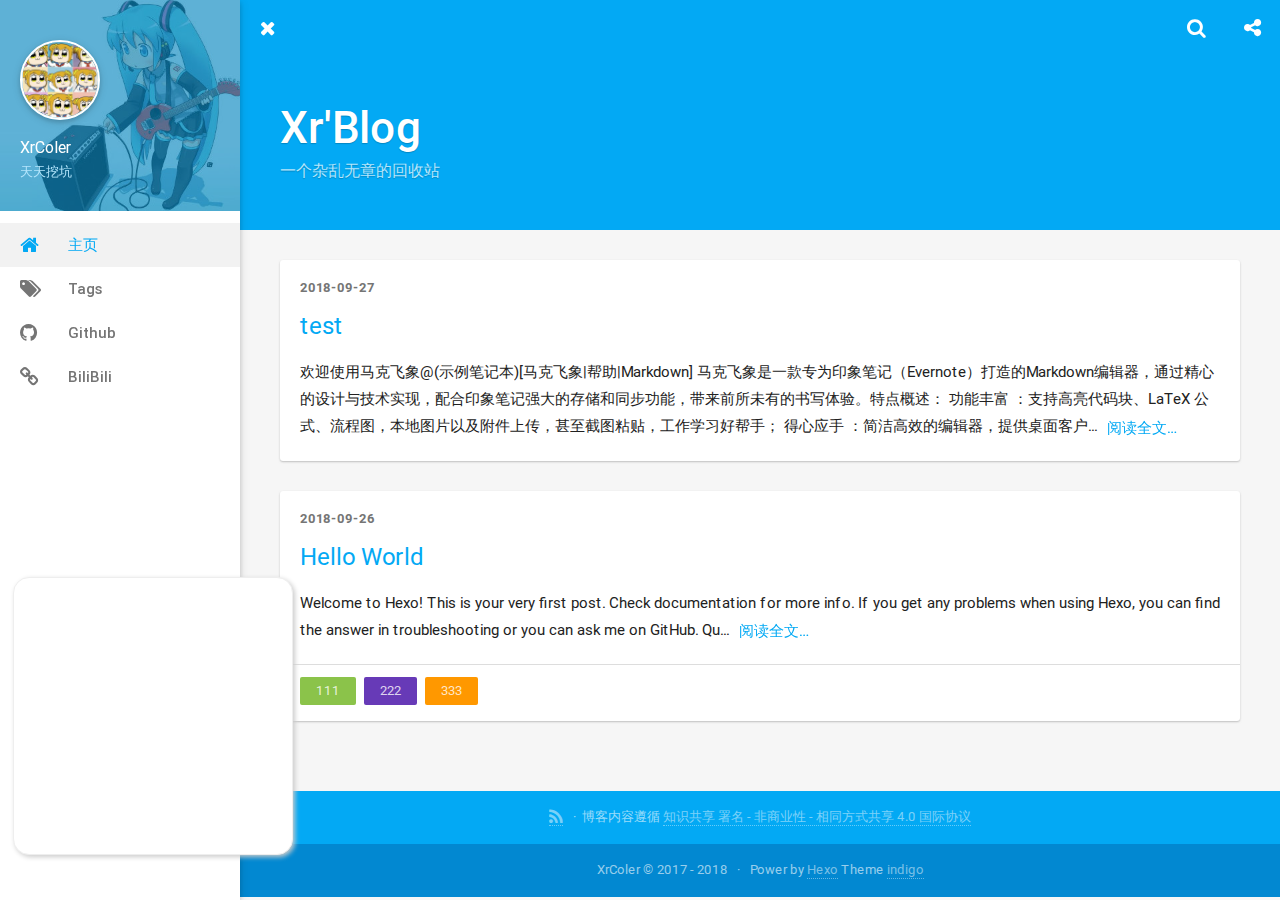
==== commit a94607bd: "Site updated: 2018-09-27 21:51:19" ====
--- a/index.html
+++ b/index.html
@@ -65,6 +65,7 @@
     </div>
     <div class="scroll-wrap flex-col">
       <ul class="nav">
+	  
         
             <li class="waves-block waves-effect active">
               <a href="/"  >
@@ -95,6 +96,7 @@
             </li>
         
       </ul>
+	  
     </div>
   </div>
 </aside>
@@ -123,6 +125,7 @@
         </a>
         
     </div>
+	
 </header>
 <header class="content-header index-header">
 	
@@ -133,17 +136,65 @@
             
                 一个杂乱无章的回收站
             
+			
         </h5>
-    </div>
+		
+		
+    </div>
+	
 
     
 
 
 </header>
 
+
 <div class="container body-wrap" >
 
     <ul class="post-list">
+    
+        <li class="post-list-item fade">
+            <article id="post-test"
+  class="article-card article-type-post" itemprop="blogPost">
+
+    <div class="post-meta">
+        <time class="post-time" title="2018-09-27 21:05:38" datetime="2018-09-27T13:05:38.000Z"  itemprop="datePublished">2018-09-27</time>
+
+        
+
+
+    </div>
+
+    
+
+
+  
+    <h3 class="post-title" itemprop="name">
+      <a class="post-title-link" href="/2018/09/27/test/">test</a>
+    </h3>
+  
+
+
+
+
+    <div class="post-content" id="post-content" itemprop="postContent">
+
+    
+        欢迎使用马克飞象@(示例笔记本)[马克飞象|帮助|Markdown]
+马克飞象是一款专为印象笔记（Evernote）打造的Markdown编辑器，通过精心的设计与技术实现，配合印象笔记强大的存储和同步功能，带来前所未有的书写体验。特点概述：
+
+功能丰富 ：支持高亮代码块、LaTeX 公式、流程图，本地图片以及附件上传，甚至截图粘贴，工作学习好帮手；
+得心应手 ：简洁高效的编辑器，提供桌面客户...
+    
+
+        <a href="/2018/09/27/test/" class="post-more waves-effect waves-button">
+            阅读全文…
+        </a>
+    </div>
+    
+</article>
+
+        </li>
     
         <li class="post-list-item fade">
             <article id="post-hello-world"
@@ -192,9 +243,22 @@
         </li>
     
     </ul>
-
-    
-
+	
+
+    
+
+</div>
+<div style="position: fixed;
+    left: 1%;
+	box-shadow: 2px 2px 5px #cccccc;
+    bottom: 5%;
+    width: 280px;
+	border-radius: 16px!important;
+    border: 1px solid #eee;
+    background-color: white;
+    font-size: 24px;
+    z-index: 1040;">
+<iframe frameborder="no" border="0" marginwidth="0" marginheight="0" width=280 height=270 src="//music.163.com/outchain/player?type=0&id=137769441&auto=1&height=430"></iframe>
 </div>
 
         <footer class="footer">
